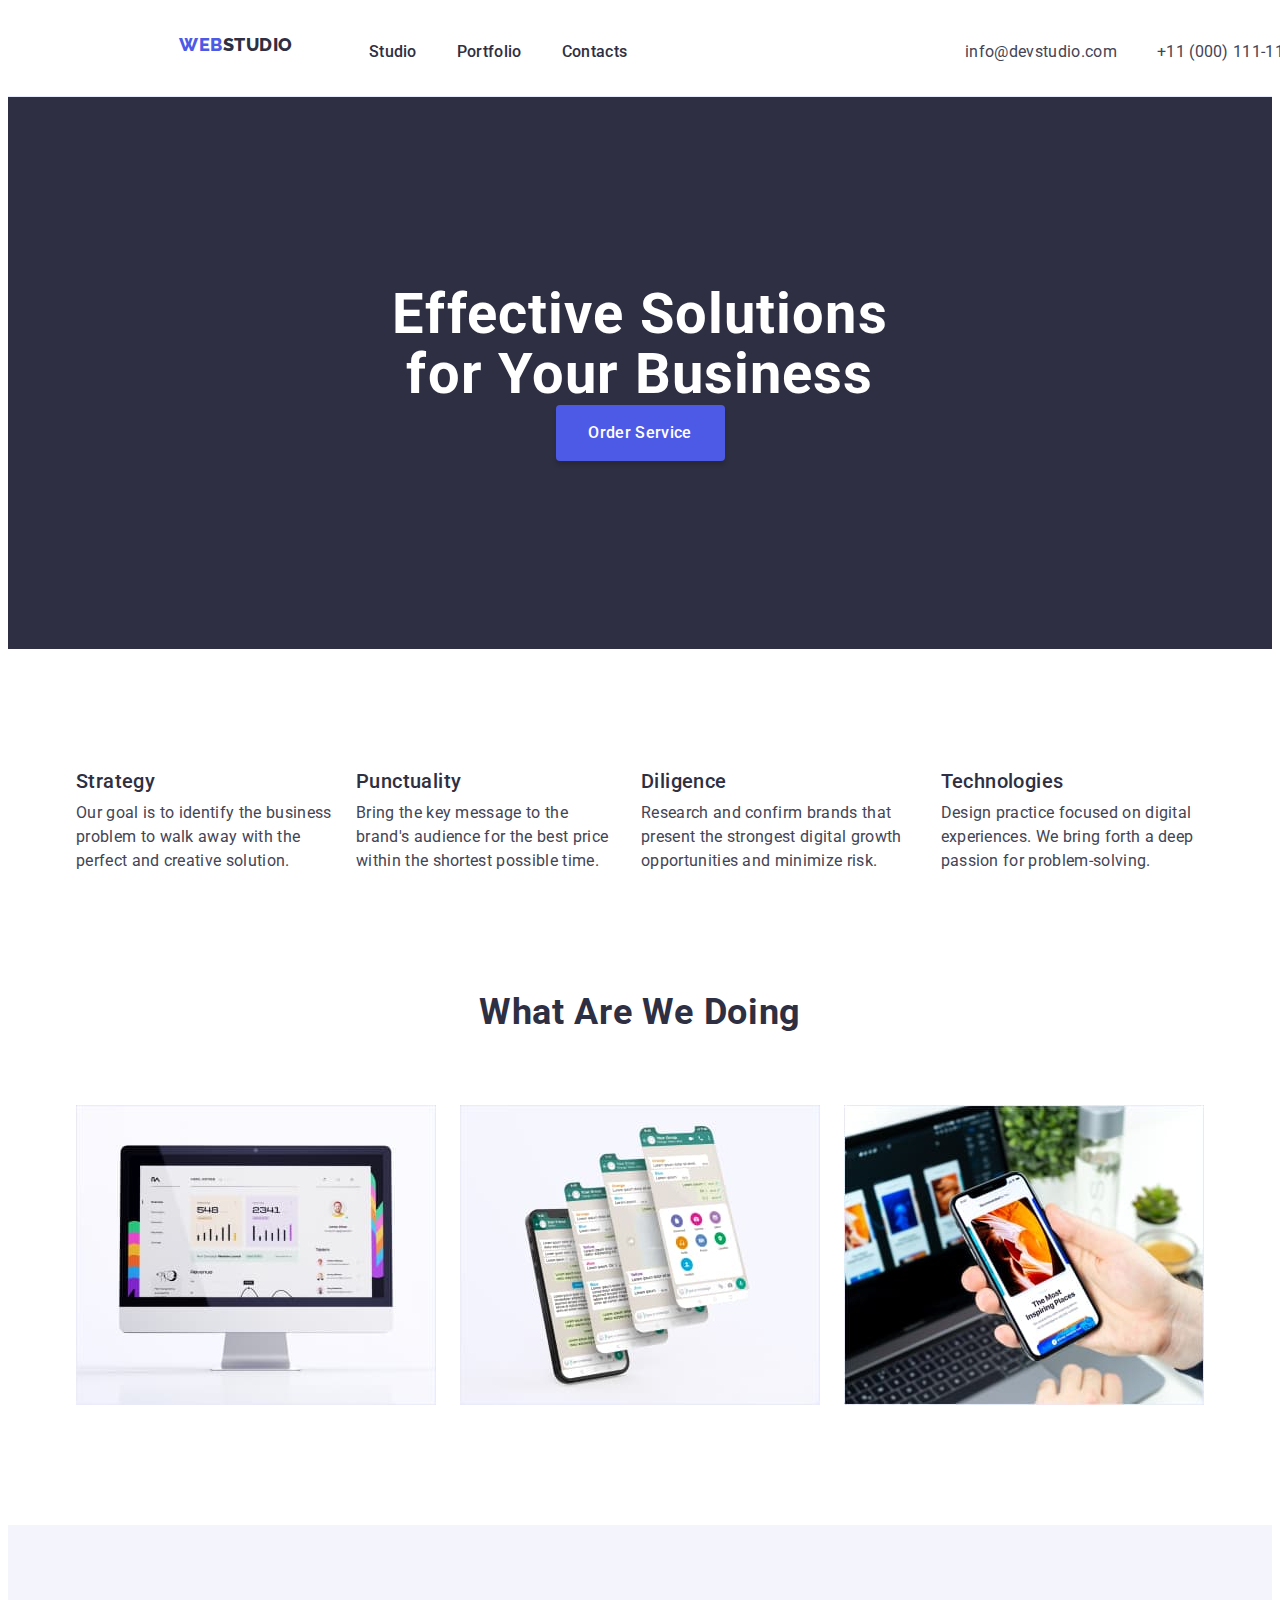
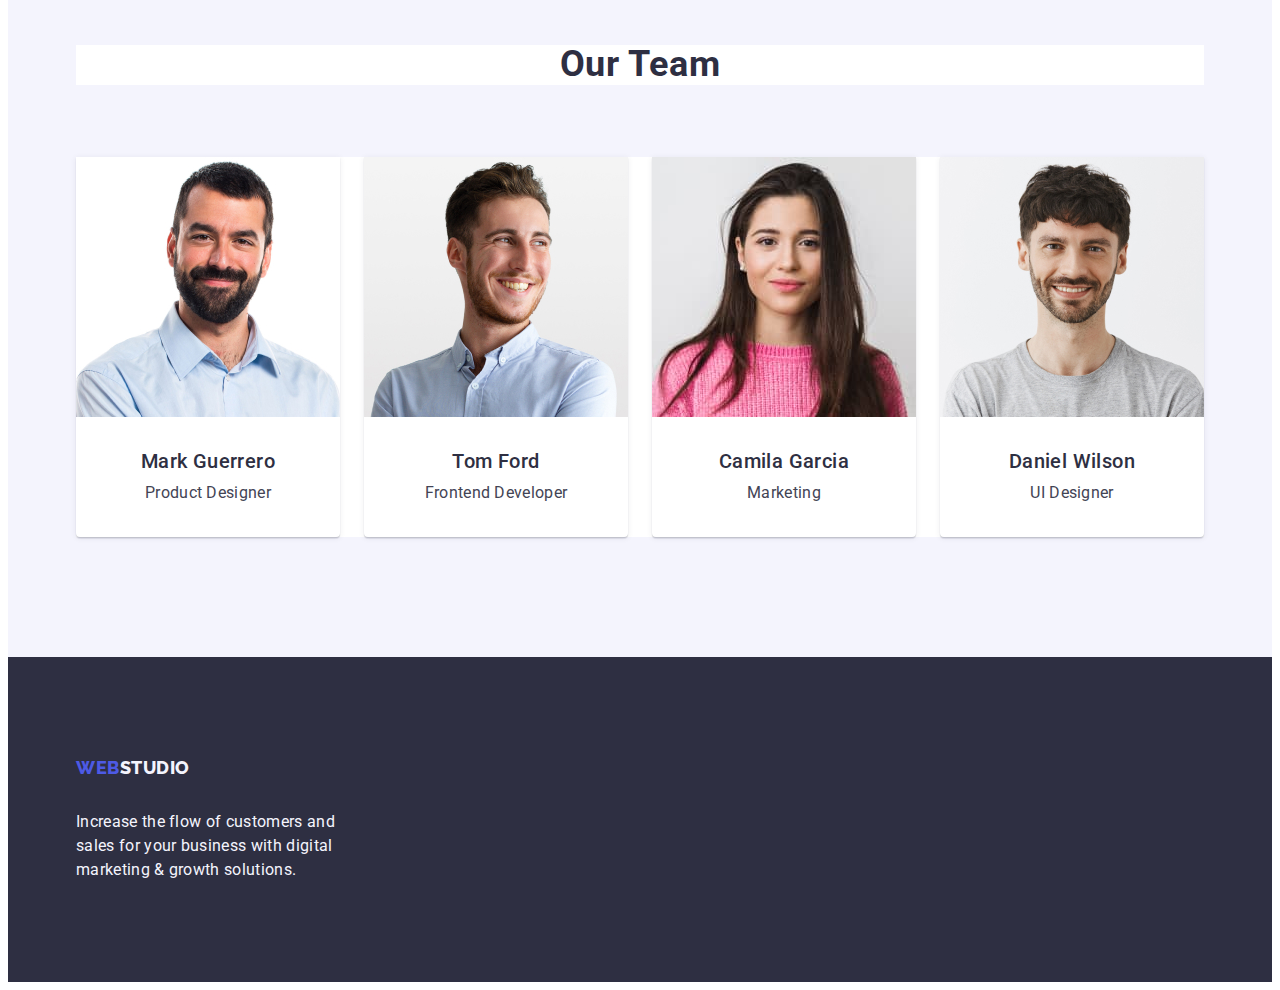
==== index.html @ ffd84474 "Initial commit" ====
<!DOCTYPE html>
<html lang="en">
  <head>
    <meta charset="UTF-8" />
    <meta http-equiv="X-UA-Compatible" content="IE=edge" />
    <meta name="viewport" content="width=device-width, initial-scale=1.0" />
    <link rel="preconnect" href="https://fonts.googleapis.com" />
    <link rel="preconnect" href="https://fonts.gstatic.com" crossorigin />
    <link
      href="https://fonts.googleapis.com/css2?family=Raleway:wght@800&family=Roboto:wght@400;500;700&display=swap"
      rel="stylesheet"
    />
    <link
      rel="stylesheet"
      href="https://cdnjs.cloudflare.com/ajax/libs/modern-normalize/2.0.0/modern-normalize.min.css"
      integrity="sha512-4xo8blKMVCiXpTaLzQSLSw3KFOVPWhm/TRtuPVc4WG6kUgjH6J03IBuG7JZPkcWMxJ5huwaBpOpnwYElP/m6wg=="
      crossorigin="anonymous"
      referrerpolicy="no-referrer"
    />
    <link rel="stylesheet" href="./css/styles.css" />
    <title>WebStudio</title>
  </head>
  <body>
    <!-- Header -->
    <header class="header">
      <div class="container header-container">
        <nav class="navigation">
          <a class="full-logo link" href="./index.html"
            >Web<span class="header-logo">Studio</span></a
          >
          <ul class="menu-list list">
            <li>
              <a class="header-link link" href="./index.html">Studio</a>
            </li>
            <li>
              <a class="header-link link" href="./portfolio.html">Portfolio</a>
            </li>
            <li><a class="header-link link" href="">Contacts</a></li>
          </ul>
        </nav>
        <address class="address-list">
          <ul class="address-list list">
            <li>
              <a class="header-address link" href="mailto:info@devstudio.com"
                >info@devstudio.com</a
              >
            </li>
            <li>
              <a class="header-address link" href="tel:+110001111111"
                >+11 (000) 111-11-11</a
              >
            </li>
          </ul>
        </address>
      </div>
    </header>
    <!-- Main -->
    <main>
      <!-- Hero -->
      <section class="background">
        <div class="container">
          <h1 class="hero-title">Effective Solutions for Your Business</h1>
          <button type="button" class="hero-btn">Order Service</button>
        </div>
      </section>
      <!-- We Are -->
      <section class="we-are">
        <div class="container">
          <h2 class="we-are-title visually-hidden">We Are</h2>
          <ul class="we-are-list list">
            <li class="we-ar-block">
              <h3 class="what-we-are">Strategy</h3>
              <p class="description">
                Our goal is to identify the business problem to walk away with
                the perfect and creative solution.
              </p>
            </li>
            <li class="we-ar-block">
              <h3 class="what-we-are">Punctuality</h3>
              <p class="description">
                Bring the key message to the brand's audience for the best price
                within the shortest possible time.
              </p>
            </li>
            <li class="we-ar-block">
              <h3 class="what-we-are">Diligence</h3>
              <p class="description">
                Research and confirm brands that present the strongest digital
                growth opportunities and minimize risk.
              </p>
            </li>
            <li class="we-ar-block">
              <h3 class="what-we-are">Technologies</h3>
              <p class="description">
                Design practice focused on digital experiences. We bring forth a
                deep passion for problem-solving.
              </p>
            </li>
          </ul>
        </div>
      </section>
      <!-- What are we doing -->
      <section class="section-wawd">
        <div class="container">
          <h2 class="wawd">What are we doing</h2>
          <ul class="wawd-list list">
            <li class="about-item">
              <img
                src="./images/wawd-1.jpg"
                alt="wawd-1"
                width="360"
                height="300"
              />
            </li>
            <li class="about-item">
              <img
                src="./images/wawd-2.jpg"
                alt="wawd-2"
                width="360"
                height="300"
              />
            </li>
            <li class="about-item">
              <img
                src="./images/wawd-3.jpg"
                alt="wawd-3"
                width="360"
                height="300"
              />
            </li>
          </ul>
        </div>
      </section>
      <!-- Our Team -->
      <section class="our-team">
        <div class="container">
          <h2 class="team-title">Our Team</h2>
          <ul class="team-list list">
            <li class="list-items">
              <img
                src="./images/our-team-1.jpg"
                alt="mark"
                width="264"
                height="260"
              />
              <div class="team-container">
                <h3 class="person-name">Mark Guerrero</h3>
                <p class="person-position">Product Designer</p>
              </div>
            </li>
            <li class="list-items">
              <img
                src="./images/our-team-2.jpg"
                alt="tom"
                width="264"
                height="260"
              />
              <div class="team-container">
                <h3 class="person-name">Tom Ford</h3>
                <p class="person-position">Frontend Developer</p>
              </div>
            </li>
            <li class="list-items">
              <img
                src="./images/our-team-3.jpg"
                alt="camila"
                width="264"
                height="260"
              />
              <div class="team-container">
                <h3 class="person-name">Camila Garcia</h3>
                <p class="person-position">Marketing</p>
              </div>
            </li>
            <li class="list-items">
              <img
                src="./images/our-team-4.jpg"
                alt="daniel"
                width="264"
                height="260"
              />
              <div class="team-container">
                <h3 class="person-name">Daniel Wilson</h3>
                <p class="person-position">UI Designer</p>
              </div>
            </li>
          </ul>
        </div>
      </section>
    </main>
    <!-- Footer -->
    <footer class="footer">
      <div class="container footer-container">
        <a class="full-logo link" href="./index.html"
          >Web<span class="footer-logo">Studio</span></a
        >
        <p class="text">
          Increase the flow of customers and sales for your business with
          digital marketing & growth solutions.
        </p>
      </div>
    </footer>
  </body>
</html>
---- css/styles.css ----
:root {
    --title-color: #2E2F42;
    --text-small: #434455;
    --white-text: #FFFFFF;
    --light-color: #F4F4FD;
    --btn-blue: #4D5AE5;
    --btn-focus: #404BBF;
    --btn-lines: #e7e9fc;
    --text-font-size: 16px;
    --standart-line-height: 1.50;
    --standart-letter-spacing: 0.02em;
    --we-are-size: 20px;
}

body {
    font-family: 'Roboto', sans-serif;
    background-color: var(--white-text);
    color: #434455;
}

p,
h1,
h2,
h3,
h4,
h5,
h6 {
    margin: 0;
}

ul,
ol {
    margin: 0;
    padding: 0;
}

.list {

    list-style: none;
    background-color: var(--white-text);
}

.link {
    text-decoration: none;
}

* {
    box-sizing: border-box;
}

.container {
    width: 1158px;
    padding-left: 15px;
    padding-right: 15px;
    margin: 0 auto;
}

img {
    display: block;
}

.visually-hidden {
    position: absolute;
    width: 1px;
    height: 1px;
    margin: -1px;
    border: 0;
    padding: 0;
    white-space: nowrap;
    clip-path: inset(100%);
    clip: rect(0 0 0 0);
    overflow: hidden;
}

/**==========MAIN PAGE==========**/
/* Header */
.header {
    background-color: var(--white-text);
    padding: 25.5px 156px;
    border-bottom: 1px solid var(--btn-lines)
}

.header-container {
    display: flex;
    align-items: center;
}

.navigation {
    display: flex;
    align-items: center;

}

.full-logo {
    font-family: 'Raleway', sans-serif;
    font-weight: 800;
    font-size: 18px;
    line-height: 1.17;
    letter-spacing: 0.03em;
    text-transform: uppercase;
    color: var(--btn-blue);
    margin-right: 76px;
    display: inline-block;
    margin-bottom: 16px;
}

.header-logo {
    font-family: 'Raleway', sans-serif;
    font-weight: 800;
    font-size: 18px;
    line-height: 1.17;
    letter-spacing: 0.03em;
    text-transform: uppercase;
    color: var(--title-color);
    text-decoration: none;

}

.menu-list {
    display: flex;
    align-items: center;
    gap: 40px;

}

.address-list {
    display: flex;
    align-items: center;
    font-style: normal;
    margin-left: auto;
    gap: 40px;
}

.header-link {
    font-weight: 500;
    font-size: var(--text-font-size);
    line-height: var(--standart-line-height);
    letter-spacing: var(--standart-letter-spacing);
    color: var(--title-color);
    padding: 24px 0;
}

.header-link:hover,
.header-link:focus {
    color: var(--btn-focus);
}


.header-address {

    font-size: var(--text-font-size);
    line-height: var(--standart-line-height);
    letter-spacing: var(--standart-letter-spacing);
    color: var(--text-small);

}

.header-address:hover,
.header-address:focus {
    color: var(--btn-focus);
}


/* Main */
/* Hero */
.background {
    background: var(--title-color);
    padding: 188px 0 188px 0;
}

.hero-title {
    font-family: 'Roboto', sans-serif;
    font-style: normal;
    font-weight: 700;
    font-size: 56px;
    line-height: 1.07;
    text-align: center;
    letter-spacing: var(--standart-letter-spacing);
    color: var(--white-text);
    max-width: 496px;
    margin-bottom: 48px;
    margin: 0 auto;

}

.hero-btn {
    display: block;
    box-shadow: 0px 4px 4px rgba(0, 0, 0, 0.15);
    border: none;
    border-radius: 4px;
    background-color: var(--btn-blue);
    font-family: 'Roboto', sans-serif;
    font-weight: 500;
    cursor: pointer;
    align-items: center;
    font-size: var(--text-font-size);
    line-height: var(--standart-line-height);
    letter-spacing: 0.02em;
    color: var(--white-text);
    height: 56px;
    min-width: 169px;
    margin: 0 auto;
}

.hero-btn:hover,
.hero-btn:focus {
    background-color: var(--btn-focus);
}

/* We Are */

.we-are {
    padding-bottom: 120px;
    padding-top: 120px;
}

.we-are-list {
    display: flex;
    gap: 24px;
}

.visually-hidden {
    position: absolute;
    width: 1px;
    height: 1px;
    margin: -1px;
    border: 0;
    padding: 0;
    white-space: nowrap;
    clip-path: inset(100%);
    clip: rect(0 0 0 0);
    overflow: hidden;
}

.we-ar-block {
    flex-basis: calc((100%-3*24px)/4);
}

.what-we-are {
    font-weight: 500;
    font-size: var(--we-are-size);
    line-height: 1.20;
    letter-spacing: var(--standart-letter-spacing);
    color: var(--title-color);
    margin-bottom: 8px;
    column-gap: 24px;
}

.description {
    font-size: var(--text-font-size);
    line-height: var(--standart-line-height);
    letter-spacing: var(--standart-letter-spacing);
    color: var(--text-small)
}

/* What are we doing */

.section-wawd {
    padding-bottom: 120px;
}

.wawd-list {
    display: flex;
    gap: 24px;
}

.wawd {
    font-family: "Roboto", sans-serif;
    font-weight: 700;
    font-size: 36px;
    line-height: 1.11;
    text-align: center;
    letter-spacing: var(--standart-letter-spacing);
    text-transform: capitalize;
    color: var(--title-color);
    margin: 0 auto;
    margin-bottom: 72px
}

.about-item {
    width: calc((100% - 48) / 3);
}

/* Our Team */
.our-team {
    background-color: var(--light-color);
    padding: 120px 0px
}

.team-list {
    display: flex;
    gap: 24px;
}

.list-items {
    background-color: var(--white-text);
    width: calc((100% - 24px * 3) / 4);
    height: 380px;
    box-shadow: 0px 1px 6px rgba(46, 47, 66, 0.08),
        0px 1px 1px rgba(46, 47, 66, 0.16), 0px 2px 1px rgba(46, 47, 66, 0.08);
    border-radius: 0px 0px 4px 4px;
}

.team-container {
    padding-top: 32px;
    padding-bottom: 32px;
    padding-left: 16px;
    padding-right: 16px
}

.team-title {
    font-size: 36px;
    line-height: 1.11;
    text-align: center;
    letter-spacing: var(--standart-letter-spacing);
    text-transform: capitalize;
    color: var(--title-color);
    background-color: var(--white-text);
    margin-bottom: 72px;
}

.person-name {
    font-weight: 500;
    font-size: var(--we-are-size);
    line-height: 1.20;
    letter-spacing: var(--standart-letter-spacing);
    color: var(--title-color);
    text-align: center;
    margin: 0 0 8px 0;
}

.person-position {
    font-size: var(--text-font-size);
    line-height: var(--standart-line-height);
    letter-spacing: var(--standart-letter-spacing);
    color: var(--text-small);
    text-align: center;
    display: flex;
    justify-content: center;
    margin-top: 8px;
    text-align: center;
}

/* Footer */
.footer {
    background: var(--title-color);
    padding: 100px 0;
}

.footer-logo {
    display: inline-block;
    width: 120px;
    font-family: 'Raleway', sans-serif;
    font-weight: 800;
    font-size: 18px;
    line-height: 1.17;
    letter-spacing: 0.03em;
    text-transform: uppercase;
    color: var(--light-color);
    margin-bottom: 16px;
}

.text {
    color: var(--light-color);
    font-size: var(--text-font-size);
    line-height: var(--standart-line-height);
    letter-spacing: var(--standart-letter-spacing);
    max-width: 264px
}

/**==========STUDIO==========**/


/**==========PORTFOLIO==========**/
/* Buttons */
.buttons {
    padding-top: 96px;
    padding-bottom: 120px
}

.visually-hidden {
    position: absolute;
    width: 1px;
    height: 1px;
    margin: -1px;
    border: 0;
    padding: 0;
    white-space: nowrap;
    clip-path: inset(100%);
    clip: rect(0 0 0 0);
    overflow: hidden;

}


.buttons-list {
    display: flex;
    justify-content: center;
    gap: 24px;
    margin-bottom: 72px;
}

.buttons-item {
    display: flex;
    align-items: center;
}

.portfolio-btn {
    background: var(--light-color);
    font-family: 'Roboto', sans-serif;
    font-weight: 500;
    cursor: pointer;
    font-size: var(--text-font-size);
    line-height: var(--standart-line-height);
    letter-spacing: 0.04em;
    color: var(--btn-blue);
    border-radius: 4px;
    border: 1px solid var(--btn-lines);
    padding: 12px 24px
}

.photo-list {
    display: flex;
    flex-wrap: wrap;
    width: calc((100% - 48px)/3);
    justify-content: center;
    column-gap: 24px;
    row-gap: 48px;
    background-color: var(--white-text);

}

.portfolio-btn:hover,
.portfolio-btn:focus {
    border: 1px solid transparent;
    background: var(--btn-focus);
    color: var(--white-text);
}

.row-list {
    display: flex;
    flex-wrap: wrap;
    gap: 48px 24px;
}

.row-item {
    width: calc((100% - 48px)/3);
    border: 1px solid var(--btn-lines);
}

.pics-title {
    font-weight: 500;
    font-size: var(--we-are-size);
    line-height: 1.20;
    letter-spacing: var(--standart-letter-spacing);
    color: var(--title-color);
    margin: 32px 0 8px 16px;

}

.pics-text {
    font-size: var(--text-font-size);
    line-height: var(--standart-line-height);
    letter-spacing: var(--standart-letter-spacing);
    color: var(--text-small);
    margin: 0 0 32px 16px;

}

.apps-card {
    background: #ffffff;
    border: 1px solid #e7e9fc;
    border-top: none;
    padding: 32px 16px;
}

/**==========CONTACTS==========**/
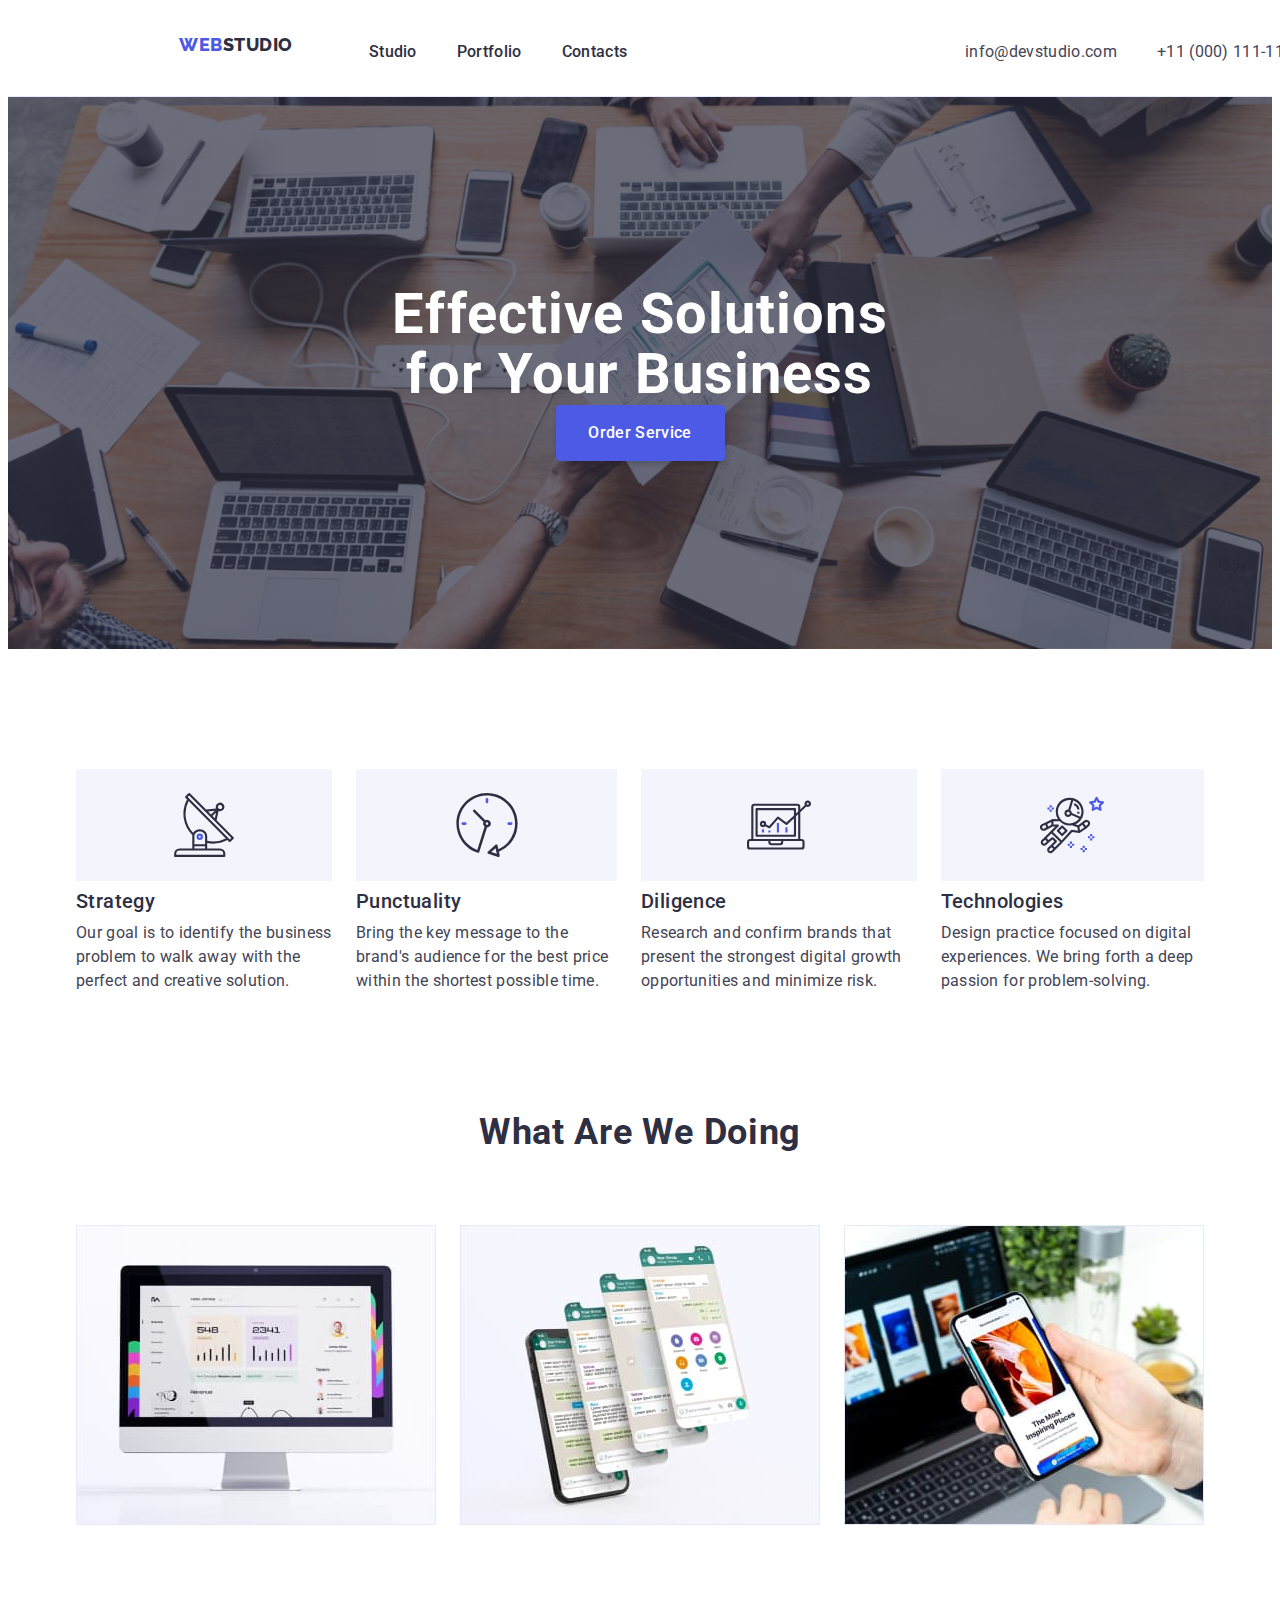
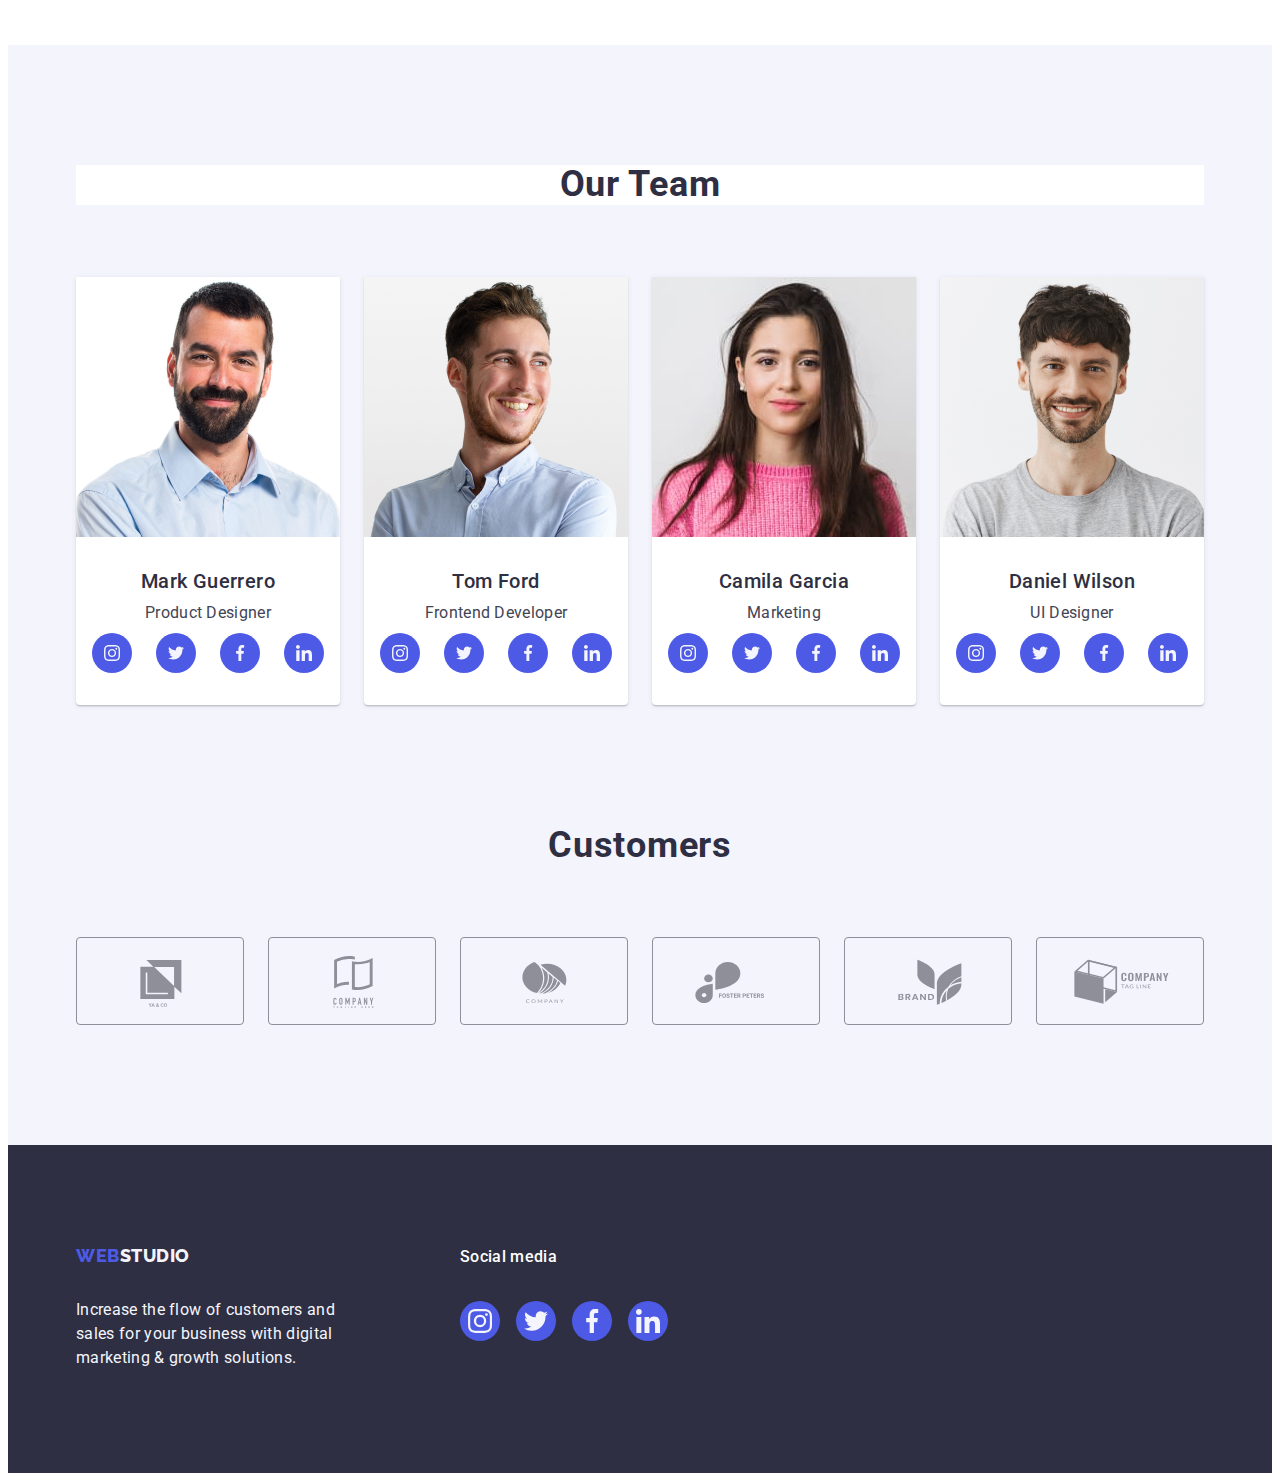
==== commit 5535d44b: "Task 4 (06.21)" ====
--- a/index.html
+++ b/index.html
@@ -68,28 +68,48 @@
         <div class="container">
           <h2 class="we-are-title visually-hidden">We Are</h2>
           <ul class="we-are-list list">
-            <li class="we-ar-block">
+            <li class="we-are-block"> 
+              <div class="we-are-icon">
+              <svg class="antenna-icon" width="64" height="64">
+                <use href="./images/icons.svg#icon-antenna-1"></use>
+              </svg>
+            </div>
               <h3 class="what-we-are">Strategy</h3>
               <p class="description">
                 Our goal is to identify the business problem to walk away with
                 the perfect and creative solution.
               </p>
             </li>
-            <li class="we-ar-block">
+            <li class="we-are-block">
+              <div class="we-are-icon">
+                <svg class="antenna-icon" width="64" height="64">
+                  <use href="./images/icons.svg#icon-clock-1"></use>
+                </svg>
+              </div>
               <h3 class="what-we-are">Punctuality</h3>
               <p class="description">
                 Bring the key message to the brand's audience for the best price
                 within the shortest possible time.
               </p>
             </li>
-            <li class="we-ar-block">
+            <li class="we-are-block">
+              <div class="we-are-icon">
+                <svg class="antenna-icon" width="64" height="64">
+                  <use href="./images/icons.svg#icon-diagram-1"></use>
+                </svg>
+              </div>
               <h3 class="what-we-are">Diligence</h3>
               <p class="description">
                 Research and confirm brands that present the strongest digital
                 growth opportunities and minimize risk.
               </p>
             </li>
-            <li class="we-ar-block">
+            <li class="we-are-block">
+              <div class="we-are-icon">
+                <svg class="antenna-icon" width="64" height="64">
+                  <use href="./images/icons.svg#icon-astronaut-1"></use>
+                </svg>
+              </div>
               <h3 class="what-we-are">Technologies</h3>
               <p class="description">
                 Design practice focused on digital experiences. We bring forth a
@@ -133,7 +153,8 @@
       </section>
       <!-- Our Team -->
       <section class="our-team">
-        <div class="container">
+        <div class="our-team-main container">
+        <div class="our-team-container">
           <h2 class="team-title">Our Team</h2>
           <ul class="team-list list">
             <li class="list-items">
@@ -146,6 +167,22 @@
               <div class="team-container">
                 <h3 class="person-name">Mark Guerrero</h3>
                 <p class="person-position">Product Designer</p>
+                <ul class="team-sm-list list">
+                  <li class="team-sm-item"><a href="" class="team-sm-link link" target="blank" rel="noopener no referrer">
+                    <svg class="team-sm-icon">
+                      <use href="./images/icons.svg#icon-instagram"></use>
+                    </svg>
+                  </a></li>
+                  <li class="team-sm-item"><a href="" class="team-sm-link link" target="blank" rel="noopener no referrer"><svg class="team-sm-icon">
+                    <use href="./images/icons.svg#icon-twitter"></use>
+                  </svg></a></li>
+                  <li class="team-sm-item"><a href="" class="team-sm-link link" target="blank" rel="noopener no referrer"><svg class="team-sm-icon">
+                    <use href="./images/icons.svg#icon-facebook"></use>
+                  </svg></a></li>
+                  <li class="team-sm-item"><a href="" class="team-sm-link link" target="blank" rel="noopener no referrer"><svg class="team-sm-icon">
+                    <use href="./images/icons.svg#icon-linkedin"></use>
+                  </svg></a></li>
+                </ul>
               </div>
             </li>
             <li class="list-items">
@@ -158,6 +195,22 @@
               <div class="team-container">
                 <h3 class="person-name">Tom Ford</h3>
                 <p class="person-position">Frontend Developer</p>
+                <ul class="team-sm-list list">
+                  <li class="team-sm-item"><a href="" class="team-sm-link link" target="blank" rel="noopener no referrer">
+                    <svg class="team-sm-icon">
+                      <use href="./images/icons.svg#icon-instagram"></use>
+                    </svg>
+                  </a></li>
+                  <li class="team-sm-item"><a href="" class="team-sm-link link" target="blank" rel="noopener no referrer"><svg class="team-sm-icon">
+                    <use href="./images/icons.svg#icon-twitter"></use>
+                  </svg></a></li>
+                  <li class="team-sm-item"><a href="" class="team-sm-link link" target="blank" rel="noopener no referrer"><svg class="team-sm-icon">
+                    <use href="./images/icons.svg#icon-facebook"></use>
+                  </svg></a></li>
+                  <li class="team-sm-item"><a href="" class="team-sm-link link" target="blank" rel="noopener no referrer"><svg class="team-sm-icon">
+                    <use href="./images/icons.svg#icon-linkedin"></use>
+                  </svg></a></li>
+                </ul>
               </div>
             </li>
             <li class="list-items">
@@ -170,6 +223,22 @@
               <div class="team-container">
                 <h3 class="person-name">Camila Garcia</h3>
                 <p class="person-position">Marketing</p>
+                <ul class="team-sm-list list">
+                  <li class="team-sm-item"><a href="" class="team-sm-link link" target="blank" rel="noopener no referrer">
+                    <svg class="team-sm-icon">
+                      <use href="./images/icons.svg#icon-instagram"></use>
+                    </svg>
+                  </a></li>
+                  <li class="team-sm-item"><a href="" class="team-sm-link link" target="blank" rel="noopener no referrer"><svg class="team-sm-icon">
+                    <use href="./images/icons.svg#icon-twitter"></use>
+                  </svg></a></li>
+                  <li class="team-sm-item"><a href="" class="team-sm-link link" target="blank" rel="noopener no referrer"><svg class="team-sm-icon">
+                    <use href="./images/icons.svg#icon-facebook"></use>
+                  </svg></a></li>
+                  <li class="team-sm-item"><a href="" class="team-sm-link link" target="blank" rel="noopener no referrer"><svg class="team-sm-icon">
+                    <use href="./images/icons.svg#icon-linkedin"></use>
+                  </svg></a></li>
+                </ul>
               </div>
             </li>
             <li class="list-items">
@@ -182,15 +251,79 @@
               <div class="team-container">
                 <h3 class="person-name">Daniel Wilson</h3>
                 <p class="person-position">UI Designer</p>
-              </div>
+                <ul class="team-sm-list list">
+                  <li class="team-sm-item"><a href="" class="team-sm-link link" target="blank" rel="noopener no referrer">
+                    <svg class="team-sm-icon">
+                      <use href="./images/icons.svg#icon-instagram"></use>
+                    </svg>
+                  </a></li>
+                  <li class="team-sm-item"><a href="" class="team-sm-link link" target="blank" rel="noopener no referrer"><svg class="team-sm-icon">
+                    <use href="./images/icons.svg#icon-twitter"></use>
+                  </svg></a></li>
+                  <li class="team-sm-item"><a href="" class="team-sm-link link" target="blank" rel="noopener no referrer"><svg class="team-sm-icon">
+                    <use href="./images/icons.svg#icon-facebook"></use>
+                  </svg></a></li>
+                  <li class="team-sm-item"><a href="" class="team-sm-link link" target="blank" rel="noopener no referrer"><svg class="team-sm-icon">
+                    <use href="./images/icons.svg#icon-linkedin"></use>
+                  </svg></a></li>
+                </ul>
+              </div>
+            </li>
+          </ul>
+        <div class="customers-container container">
+          <p class="title-customers">Customers</p>
+          <ul class="customers-list list">
+            <li class="customers-item">
+              <a href="" class="customers-link link">
+                <svg class="customers-icon">
+                  <use href="./images/icons.svg#icon-client-1"></use>
+                </svg>
+              </a>
+            </li>
+            <li class="customers-item">
+              <a href="" class="customers-link link">
+                <svg class="customers-icon">
+                  <use href="./images/icons.svg#icon-client-2"></use>
+                </svg>
+              </a>
+            </li>
+            <li class="customers-item">
+              <a href="" class="customers-link link">
+                <svg class="customers-icon">
+                  <use href="./images/icons.svg#icon-client-3"></use>
+                </svg>
+              </a>
+            </li>
+            <li class="customers-item">
+              <a href="" class="customers-link link">
+                <svg class="customers-icon">
+                  <use href="./images/icons.svg#icon-client-4"></use>
+                </svg>
+              </a>
+            </li>
+            <li class="customers-item">
+              <a href="" class="customers-link link">
+                <svg class="customers-icon">
+                  <use href="./images/icons.svg#icon-client-5"></use>
+                </svg>
+              </a>
+            </li>
+            <li class="customers-item">
+              <a href="" class="customers-link link">
+                <svg class="customers-icon">
+                  <use href="./images/icons.svg#icon-client-6"></use>
+                </svg>
+              </a>
             </li>
           </ul>
         </div>
+      </div>
       </section>
     </main>
     <!-- Footer -->
     <footer class="footer">
-      <div class="container footer-container">
+      <div class="footer-container container">
+      <div class="logo-container">
         <a class="full-logo link" href="./index.html"
           >Web<span class="footer-logo">Studio</span></a
         >
@@ -199,6 +332,29 @@
           digital marketing & growth solutions.
         </p>
       </div>
+
+      <!-- Social Media Icons -->
+
+      <div class="footer-sm-container">
+        <p class="title-sm">Social media</p>
+        <ul class="footer-sm-list list">
+          <li class="footer-sm-item"><a href="" class="footer-sm-link link" target="blank" rel="noopener no referrer">
+            <svg class="footer-sm-icon">
+              <use href="./images/icons.svg#icon-instagram"></use>
+            </svg>
+          </a></li>
+          <li class="footer-sm-item"><a href="" class="footer-sm-link link" target="blank" rel="noopener no referrer"><svg class="footer-sm-icon">
+            <use href="./images/icons.svg#icon-twitter"></use>
+          </svg></a></li>
+          <li class="footer-sm-item"><a href="" class="footer-sm-link link" target="blank" rel="noopener no referrer"><svg class="footer-sm-icon">
+            <use href="./images/icons.svg#icon-facebook"></use>
+          </svg></a></li>
+          <li class="footer-sm-item"><a href="" class="footer-sm-link link" target="blank" rel="noopener no referrer"><svg class="footer-sm-icon">
+            <use href="./images/icons.svg#icon-linkedin"></use>
+          </svg></a></li>
+        </ul>
+      </div>
+      </div>
     </footer>
   </body>
 </html>
--- a/css/styles.css
+++ b/css/styles.css
@@ -37,7 +37,6 @@
 .list {
 
     list-style: none;
-    background-color: var(--white-text);
 }
 
 .link {
@@ -165,6 +164,10 @@
 /* Hero */
 .background {
     background: var(--title-color);
+    background-image: linear-gradient(rgba(46, 47, 66, 0.7), rgba(46, 47, 66, 0.7)), url(../images/hero-bg.jpg);
+    background-repeat: no-repeat;
+    background-position: center;
+    background-size: cover;
     padding: 188px 0 188px 0;
 }
 
@@ -232,8 +235,18 @@
     overflow: hidden;
 }
 
-.we-ar-block {
+.we-are-block {
     flex-basis: calc((100%-3*24px)/4);
+}
+
+.we-are-icon {
+    height: 112px;
+    background-color: #f4f4fd;
+    display: flex;
+    justify-content: center;
+    align-items: center;
+    
+    margin-bottom: 8px;
 }
 
 .what-we-are {
@@ -295,17 +308,15 @@
 .list-items {
     background-color: var(--white-text);
     width: calc((100% - 24px * 3) / 4);
-    height: 380px;
+    height: 428px;
     box-shadow: 0px 1px 6px rgba(46, 47, 66, 0.08),
         0px 1px 1px rgba(46, 47, 66, 0.16), 0px 2px 1px rgba(46, 47, 66, 0.08);
     border-radius: 0px 0px 4px 4px;
 }
 
 .team-container {
-    padding-top: 32px;
-    padding-bottom: 32px;
-    padding-left: 16px;
-    padding-right: 16px
+    width: 264px;
+    height: 428px;
 }
 
 .team-title {
@@ -326,7 +337,7 @@
     letter-spacing: var(--standart-letter-spacing);
     color: var(--title-color);
     text-align: center;
-    margin: 0 0 8px 0;
+    margin: 32px 0 8px 0;
 }
 
 .person-position {
@@ -337,14 +348,109 @@
     text-align: center;
     display: flex;
     justify-content: center;
-    margin-top: 8px;
+    margin-bottom: 8px;
     text-align: center;
+}
+
+
+.team-sm-list {
+    display: flex;
+    justify-content: center;
+    gap: 24px;
+    margin-bottom: 32px;
+}
+
+.team-sm-item {
+    width: 40px;
+    height: 40px;
+}
+
+.team-sm-link {
+    width: 100%;
+    height: 100%;
+    background-color: #4D5AE5;
+    border-radius: 50%;
+    display: flex;
+    align-items: center;
+    justify-content: center;
+}
+
+.team-sm-icon {
+    width: 16px;
+    height: 16px;
+    fill: currentColor;
+}
+
+.team-sm-link:is(:hover, :focus) {
+    background-color: #404bbf;
+  }
+
+.customers-container {
+    width: 1128px;
+    height: 200px;
+}
+
+.title-customers {
+    font-family: 'Roboto';
+    font-style: normal;
+    font-weight: 700;
+    font-size: 36px;
+    line-height: 40px;
+    text-align: center;
+    letter-spacing: 0.02em;
+    text-transform: capitalize;
+    color: #2E2F42;
+    margin-top: 120px;
+}
+
+.customers-list {
+    display: flex;
+    gap: 24px;
+    align-items: center;
+    justify-content: center;
+    margin: 72px 156px 120px 156px;
+}
+
+.customers-item {
+    width: 168px;
+    height: 88px;
+}
+
+.customers-link {
+    display: flex;
+    width: 168px;
+    height: 88px;
+    border: 1px solid #8E8F99;
+    border-radius: 4px;
+    align-items: center;
+    justify-content: center;
+    fill: #8E8F99;
+}
+
+
+.customers-icon {
+    width: 104px;
+    height: 56px;
+}
+
+.customers-link:is(:hover, :focus){
+    border-color:#4D5AE5;
+    color: #4D5AE5;
 }
 
 /* Footer */
 .footer {
     background: var(--title-color);
     padding: 100px 0;
+}
+
+.footer-container {
+    display: flex;
+    align-items: baseline;
+}
+
+.logo-container {
+    margin-right: 120px;
 }
 
 .footer-logo {
@@ -368,6 +474,50 @@
     max-width: 264px
 }
 
+/*Social Media Icons */
+
+.title-sm {
+    font-family: 'Roboto';
+    font-style: normal;
+    font-weight: 500;
+    font-size: 16px;
+    line-height: 24px;
+    letter-spacing: 0.02em;
+    color: #FFFFFF;
+    margin-bottom: 32px;
+}
+
+.footer-sm-list {
+    display: flex;
+    justify-content: center;
+    gap: 16px;
+    margin-bottom: 32px;
+}
+
+.footer-sm-item {
+    width: 40px;
+    height: 40px;
+}
+
+.footer-sm-link {
+    width: 100%;
+    height: 100%;
+    background-color: #4D5AE5;
+    border-radius: 50%;
+    display: flex;
+    align-items: center;
+    justify-content: center;
+}
+
+.footer-sm-icon {
+    width: 24px;
+    height: 24px;
+}
+
+.footer-sm-link:is(:hover, :focus){
+    background-color: #31d0aa;
+}
+
 /**==========STUDIO==========**/
 
 
@@ -419,7 +569,24 @@
     padding: 12px 24px
 }
 
-.photo-list {
+.portfolio-btn.active {
+    color: white;
+    background: #404bbf;
+    box-shadow: 0px 3px 1px rgba(0, 0, 0, 0.1), 0px 2px 1px rgba(0, 0, 0, 0.08),
+      0px 2px 2px rgba(0, 0, 0, 0.12);
+    cursor: pointer;
+  }
+
+  .portfolio-btn:hover,
+  .portfolio-btn:focus {  border: 1px solid transparent;
+    box-shadow: 0px 3px 1px rgba(0, 0, 0, 0.1), 0px 2px 1px rgba(0, 0, 0, 0.08),
+      0px 2px 2px rgba(0, 0, 0, 0.12);
+      color: white;
+    background: #404bbf;
+
+  }
+
+  .photo-list {
     display: flex;
     flex-wrap: wrap;
     width: calc((100% - 48px)/3);
@@ -448,6 +615,15 @@
     border: 1px solid var(--btn-lines);
 }
 
+.portfolio-link{display: block;
+}
+.portfolio-link:hover,
+.portfolio-link:focus {
+ box-shadow: 0px 1px 6px rgba(46, 47, 66, 0.08),
+   0px 1px 1px rgba(46, 47, 66, 0.16), 0px 2px 1px rgba(46, 47, 66, 0.08);
+}
+
+
 .pics-title {
     font-weight: 500;
     font-size: var(--we-are-size);
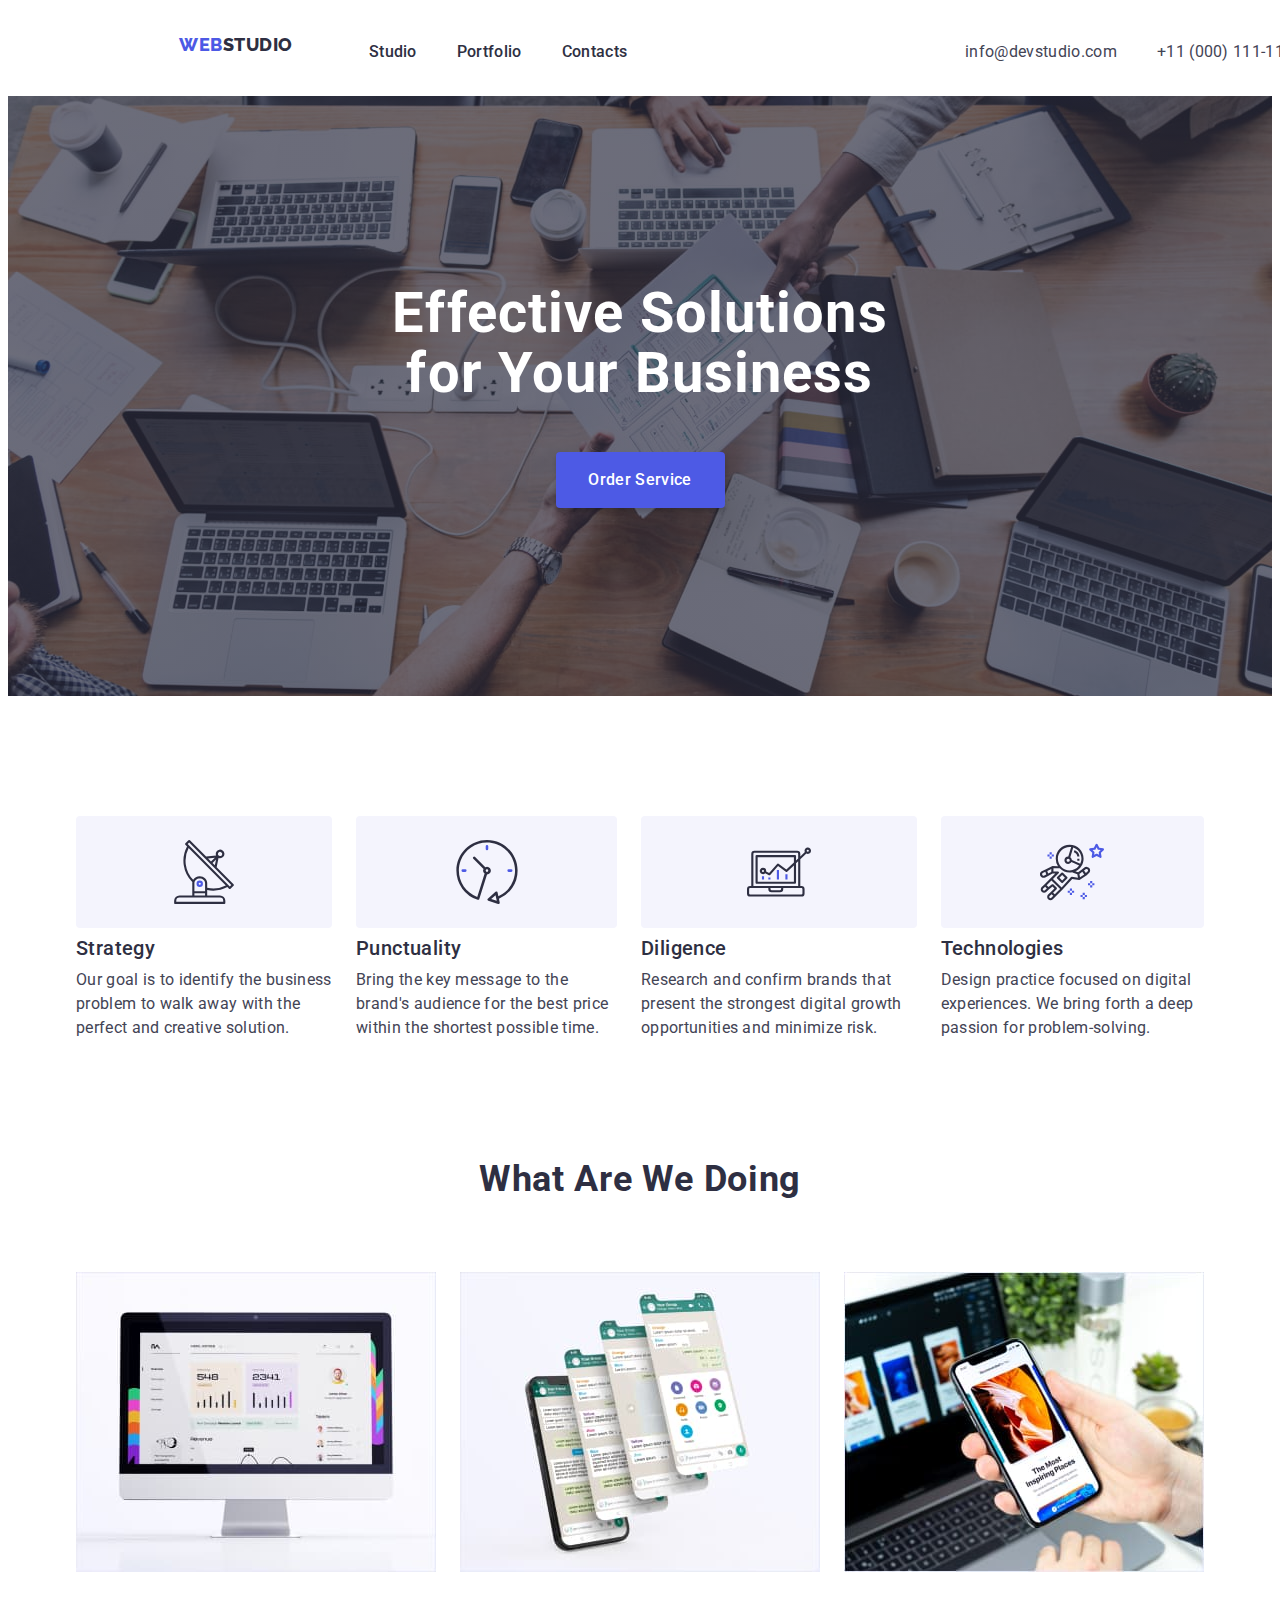
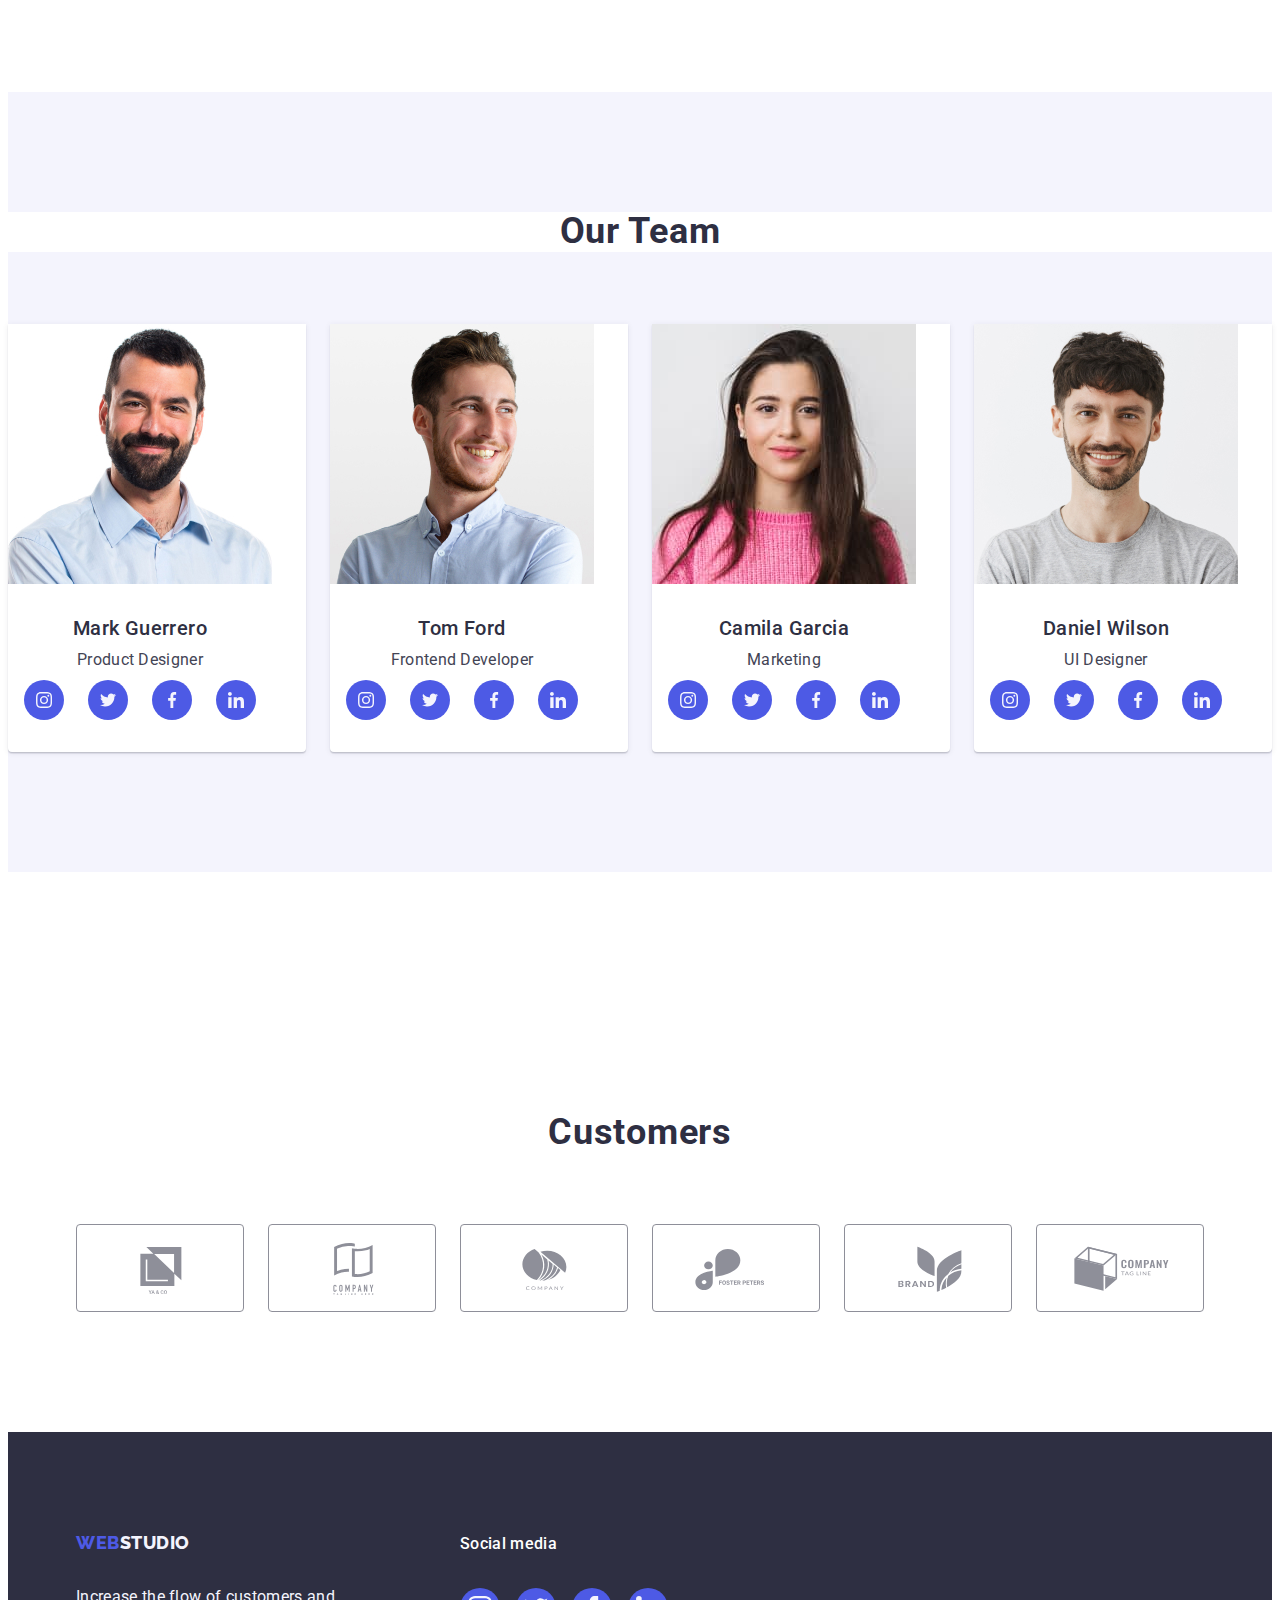
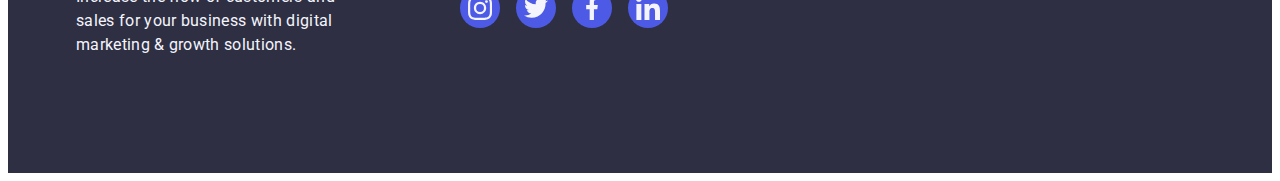
==== commit 813a95b2: "Task 4 (06.22-1)" ====
--- a/index.html
+++ b/index.html
@@ -153,7 +153,6 @@
       </section>
       <!-- Our Team -->
       <section class="our-team">
-        <div class="our-team-main container">
         <div class="our-team-container">
           <h2 class="team-title">Our Team</h2>
           <ul class="team-list list">
@@ -265,13 +264,19 @@
                   </svg></a></li>
                   <li class="team-sm-item"><a href="" class="team-sm-link link" target="blank" rel="noopener no referrer"><svg class="team-sm-icon">
                     <use href="./images/icons.svg#icon-linkedin"></use>
-                  </svg></a></li>
+                  </svg>
+                </a>
+                </li>
                 </ul>
               </div>
             </li>
           </ul>
-        <div class="customers-container container">
-          <p class="title-customers">Customers</p>
+      </div>
+      </section>
+
+      <section class="customers-section">
+      <div class="customers-container container">
+          <h2 class="title-customers">Customers</h2>
           <ul class="customers-list list">
             <li class="customers-item">
               <a href="" class="customers-link link">
@@ -317,10 +322,11 @@
             </li>
           </ul>
         </div>
-      </div>
       </section>
     </main>
+
     <!-- Footer -->
+    
     <footer class="footer">
       <div class="footer-container container">
       <div class="logo-container">
@@ -339,17 +345,17 @@
         <p class="title-sm">Social media</p>
         <ul class="footer-sm-list list">
           <li class="footer-sm-item"><a href="" class="footer-sm-link link" target="blank" rel="noopener no referrer">
-            <svg class="footer-sm-icon">
+            <svg class="footer-sm-icon" width="24" height="24">
               <use href="./images/icons.svg#icon-instagram"></use>
             </svg>
           </a></li>
-          <li class="footer-sm-item"><a href="" class="footer-sm-link link" target="blank" rel="noopener no referrer"><svg class="footer-sm-icon">
+          <li class="footer-sm-item"><a href="" class="footer-sm-link link" target="blank" rel="noopener no referrer"><svg class="footer-sm-icon" width="24" height="24">
             <use href="./images/icons.svg#icon-twitter"></use>
           </svg></a></li>
-          <li class="footer-sm-item"><a href="" class="footer-sm-link link" target="blank" rel="noopener no referrer"><svg class="footer-sm-icon">
+          <li class="footer-sm-item"><a href="" class="footer-sm-link link" target="blank" rel="noopener no referrer"><svg class="footer-sm-icon" width="24" height="24">
             <use href="./images/icons.svg#icon-facebook"></use>
           </svg></a></li>
-          <li class="footer-sm-item"><a href="" class="footer-sm-link link" target="blank" rel="noopener no referrer"><svg class="footer-sm-icon">
+          <li class="footer-sm-item"><a href="" class="footer-sm-link link" target="blank" rel="noopener no referrer"><svg class="footer-sm-icon" width="24" height="24">
             <use href="./images/icons.svg#icon-linkedin"></use>
           </svg></a></li>
         </ul>
--- a/css/styles.css
+++ b/css/styles.css
@@ -35,7 +35,6 @@
 }
 
 .list {
-
     list-style: none;
 }
 
@@ -56,6 +55,7 @@
 
 img {
     display: block;
+    max-width: 100%;
 }
 
 .visually-hidden {
@@ -77,6 +77,8 @@
     background-color: var(--white-text);
     padding: 25.5px 156px;
     border-bottom: 1px solid var(--btn-lines)
+    box-shadow: 0px 2px 1px rgba(46, 47, 66, 0.08),
+    0px 1px 1px rgba(46, 47, 66, 0.16), 0px 1px 6px rgba(46, 47, 66, 0.08);
 }
 
 .header-container {
@@ -163,12 +165,16 @@
 /* Main */
 /* Hero */
 .background {
+    max-width: 1440px;
+    height: 600px;
     background: var(--title-color);
     background-image: linear-gradient(rgba(46, 47, 66, 0.7), rgba(46, 47, 66, 0.7)), url(../images/hero-bg.jpg);
     background-repeat: no-repeat;
     background-position: center;
     background-size: cover;
     padding: 188px 0 188px 0;
+    margin-left: auto;
+  margin-right: auto;
 }
 
 .hero-title {
@@ -182,8 +188,8 @@
     color: var(--white-text);
     max-width: 496px;
     margin-bottom: 48px;
-    margin: 0 auto;
-
+    margin-left: auto;
+  margin-right: auto;
 }
 
 .hero-btn {
@@ -245,7 +251,7 @@
     display: flex;
     justify-content: center;
     align-items: center;
-    
+    border-radius: 4px;
     margin-bottom: 8px;
 }
 
@@ -385,6 +391,10 @@
     background-color: #404bbf;
   }
 
+  .customers-section {
+    padding: 120px 0;
+  }
+  
 .customers-container {
     width: 1128px;
     height: 200px;
@@ -471,7 +481,8 @@
     font-size: var(--text-font-size);
     line-height: var(--standart-line-height);
     letter-spacing: var(--standart-letter-spacing);
-    max-width: 264px
+    max-width: 264px;
+    margin-bottom: 16px
 }
 
 /*Social Media Icons */
@@ -512,6 +523,7 @@
 .footer-sm-icon {
     width: 24px;
     height: 24px;
+    fill: var(--light-color) ;
 }
 
 .footer-sm-link:is(:hover, :focus){
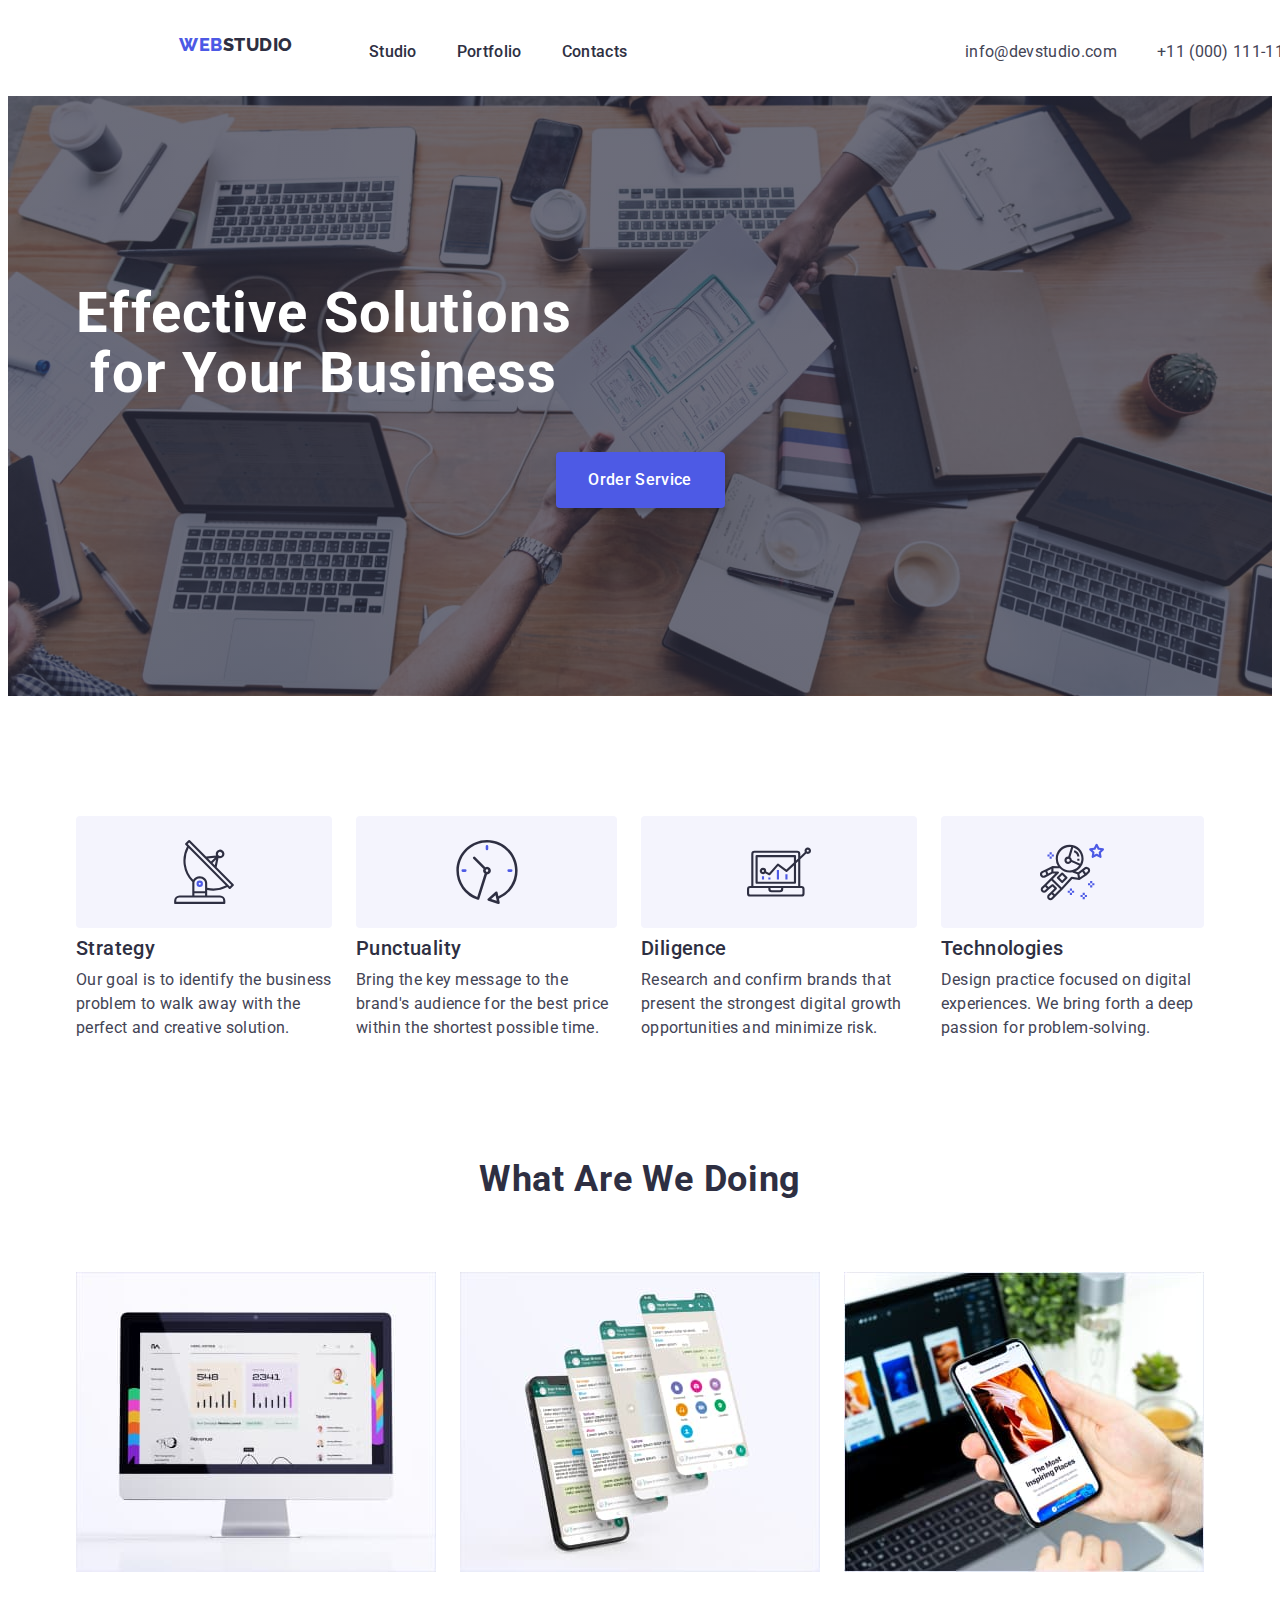
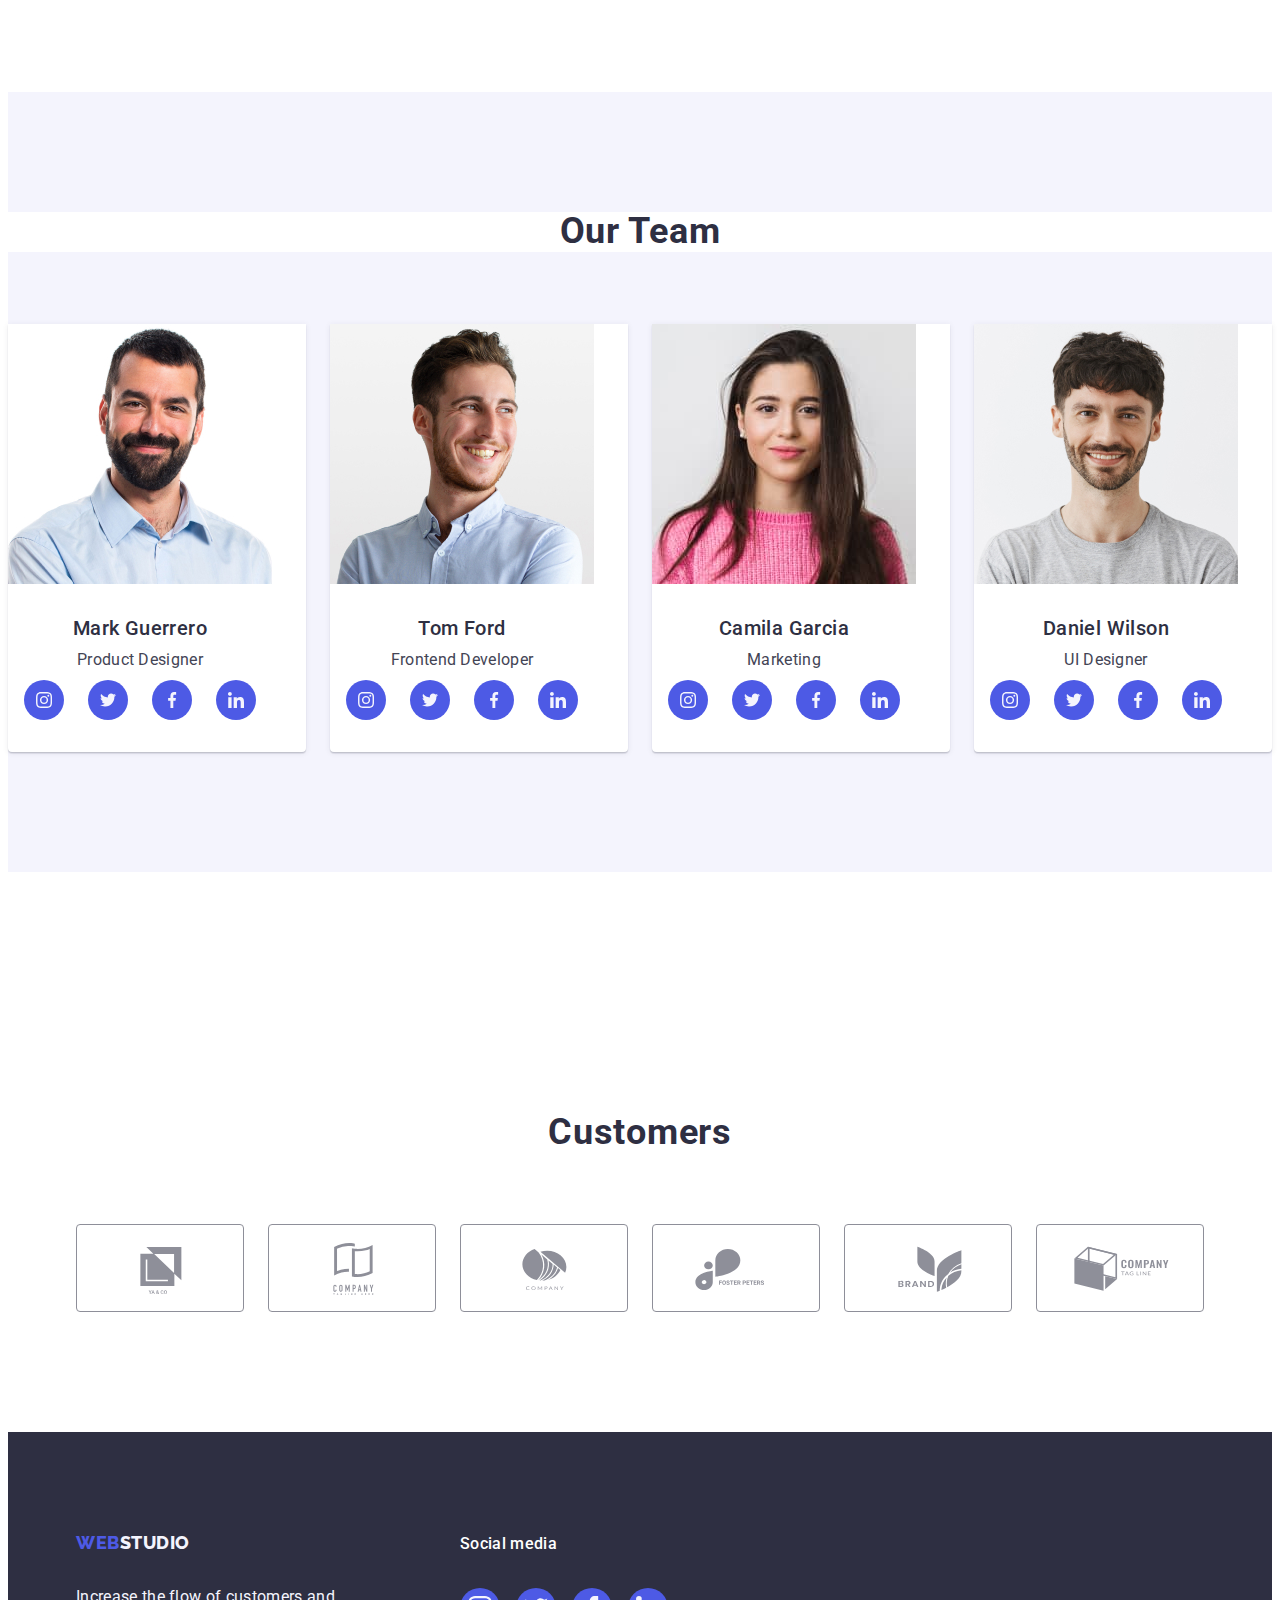
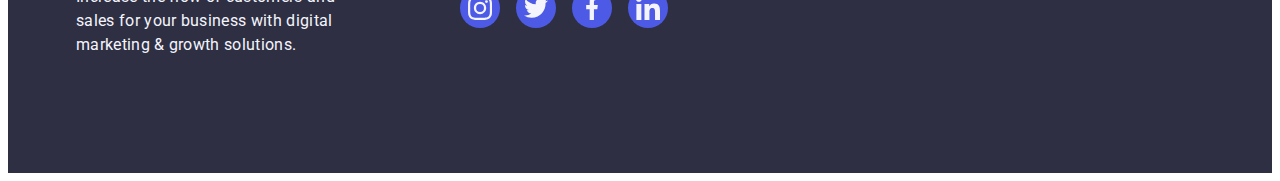
==== commit 4bd4c76a: "Task 4 (06.22-2)" ====
--- a/index.html
+++ b/index.html
@@ -180,7 +180,9 @@
                   </svg></a></li>
                   <li class="team-sm-item"><a href="" class="team-sm-link link" target="blank" rel="noopener no referrer"><svg class="team-sm-icon">
                     <use href="./images/icons.svg#icon-linkedin"></use>
-                  </svg></a></li>
+                  </svg>
+                </a>
+                </li>
                 </ul>
               </div>
             </li>
--- a/css/styles.css
+++ b/css/styles.css
@@ -166,15 +166,14 @@
 /* Hero */
 .background {
     max-width: 1440px;
-    height: 600px;
     background: var(--title-color);
     background-image: linear-gradient(rgba(46, 47, 66, 0.7), rgba(46, 47, 66, 0.7)), url(../images/hero-bg.jpg);
     background-repeat: no-repeat;
     background-position: center;
     background-size: cover;
     padding: 188px 0 188px 0;
-    margin-left: auto;
-  margin-right: auto;
+    margin-left:0 auto;
+  margin-right:0 auto;
 }
 
 .hero-title {
@@ -188,8 +187,8 @@
     color: var(--white-text);
     max-width: 496px;
     margin-bottom: 48px;
-    margin-left: auto;
-  margin-right: auto;
+    margin-left:0 auto;
+  margin-right:0 auto;
 }
 
 .hero-btn {
@@ -394,7 +393,7 @@
   .customers-section {
     padding: 120px 0;
   }
-  
+
 .customers-container {
     width: 1128px;
     height: 200px;
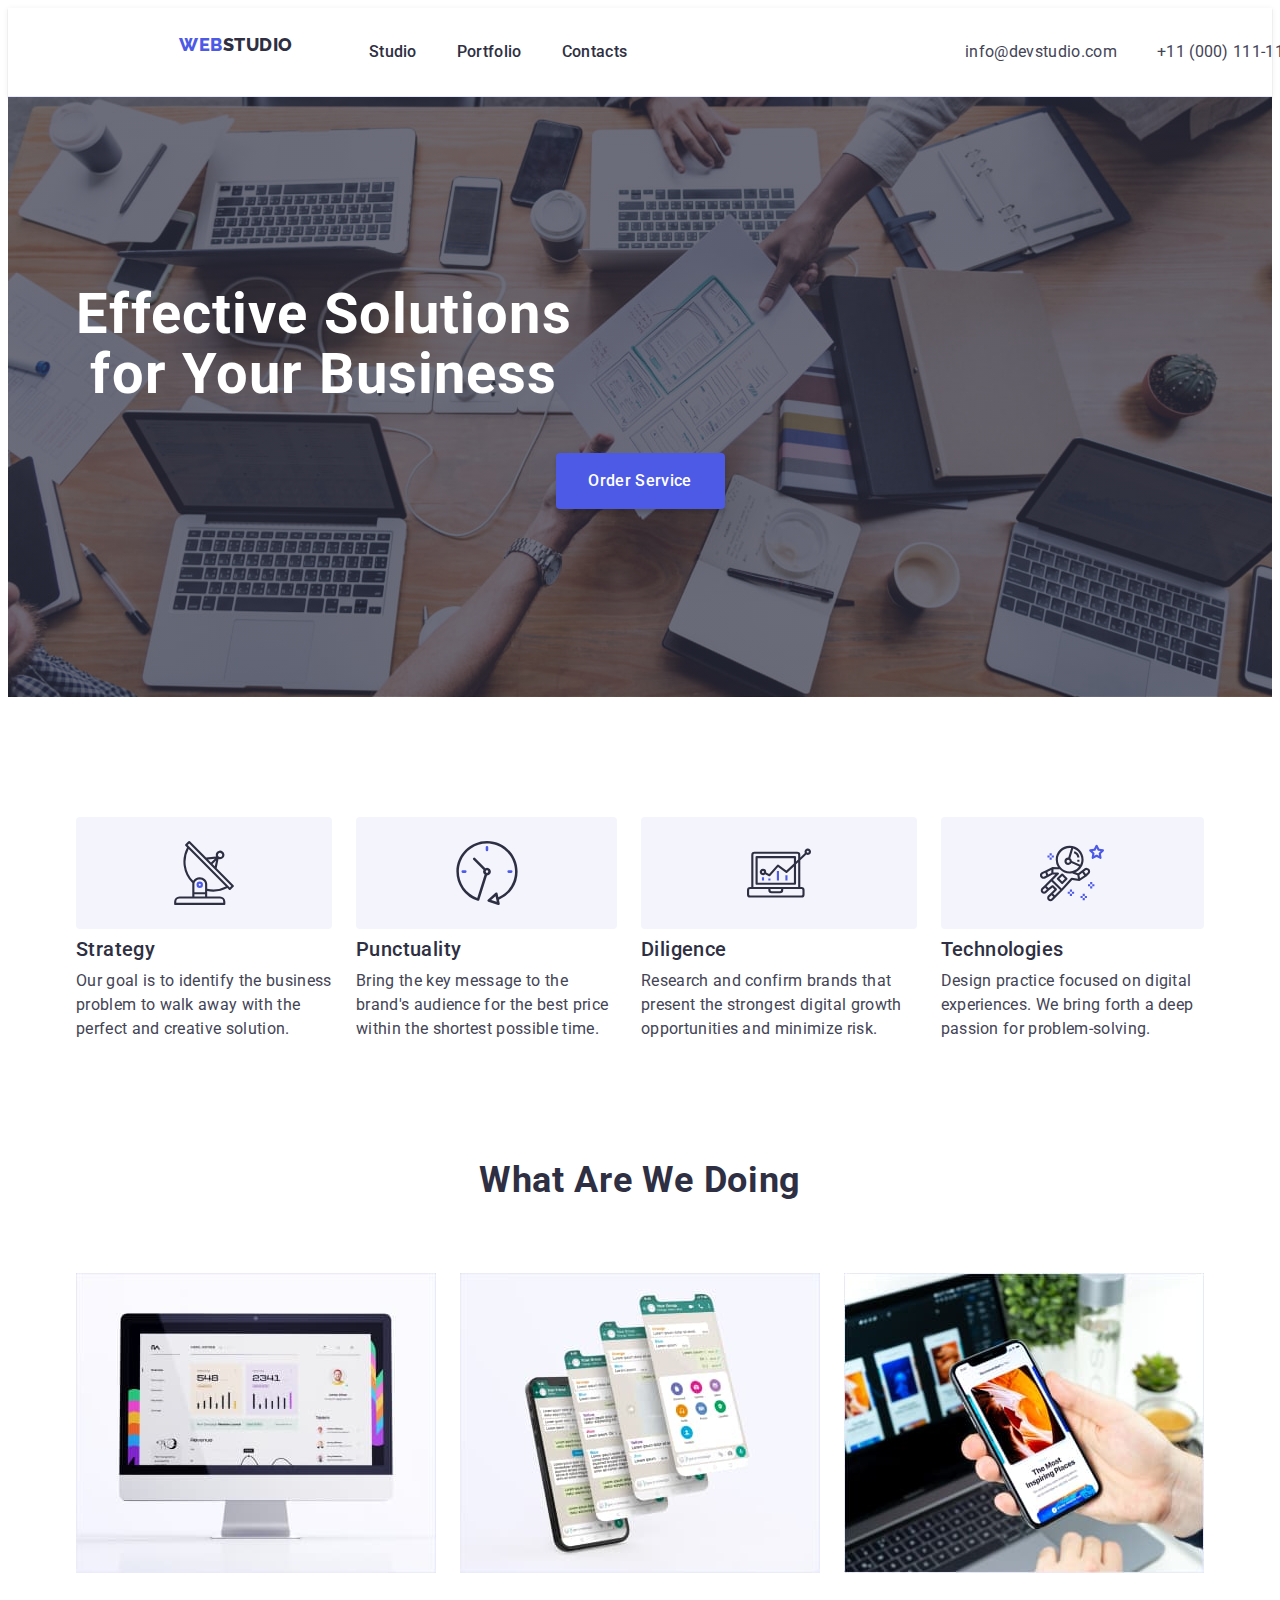
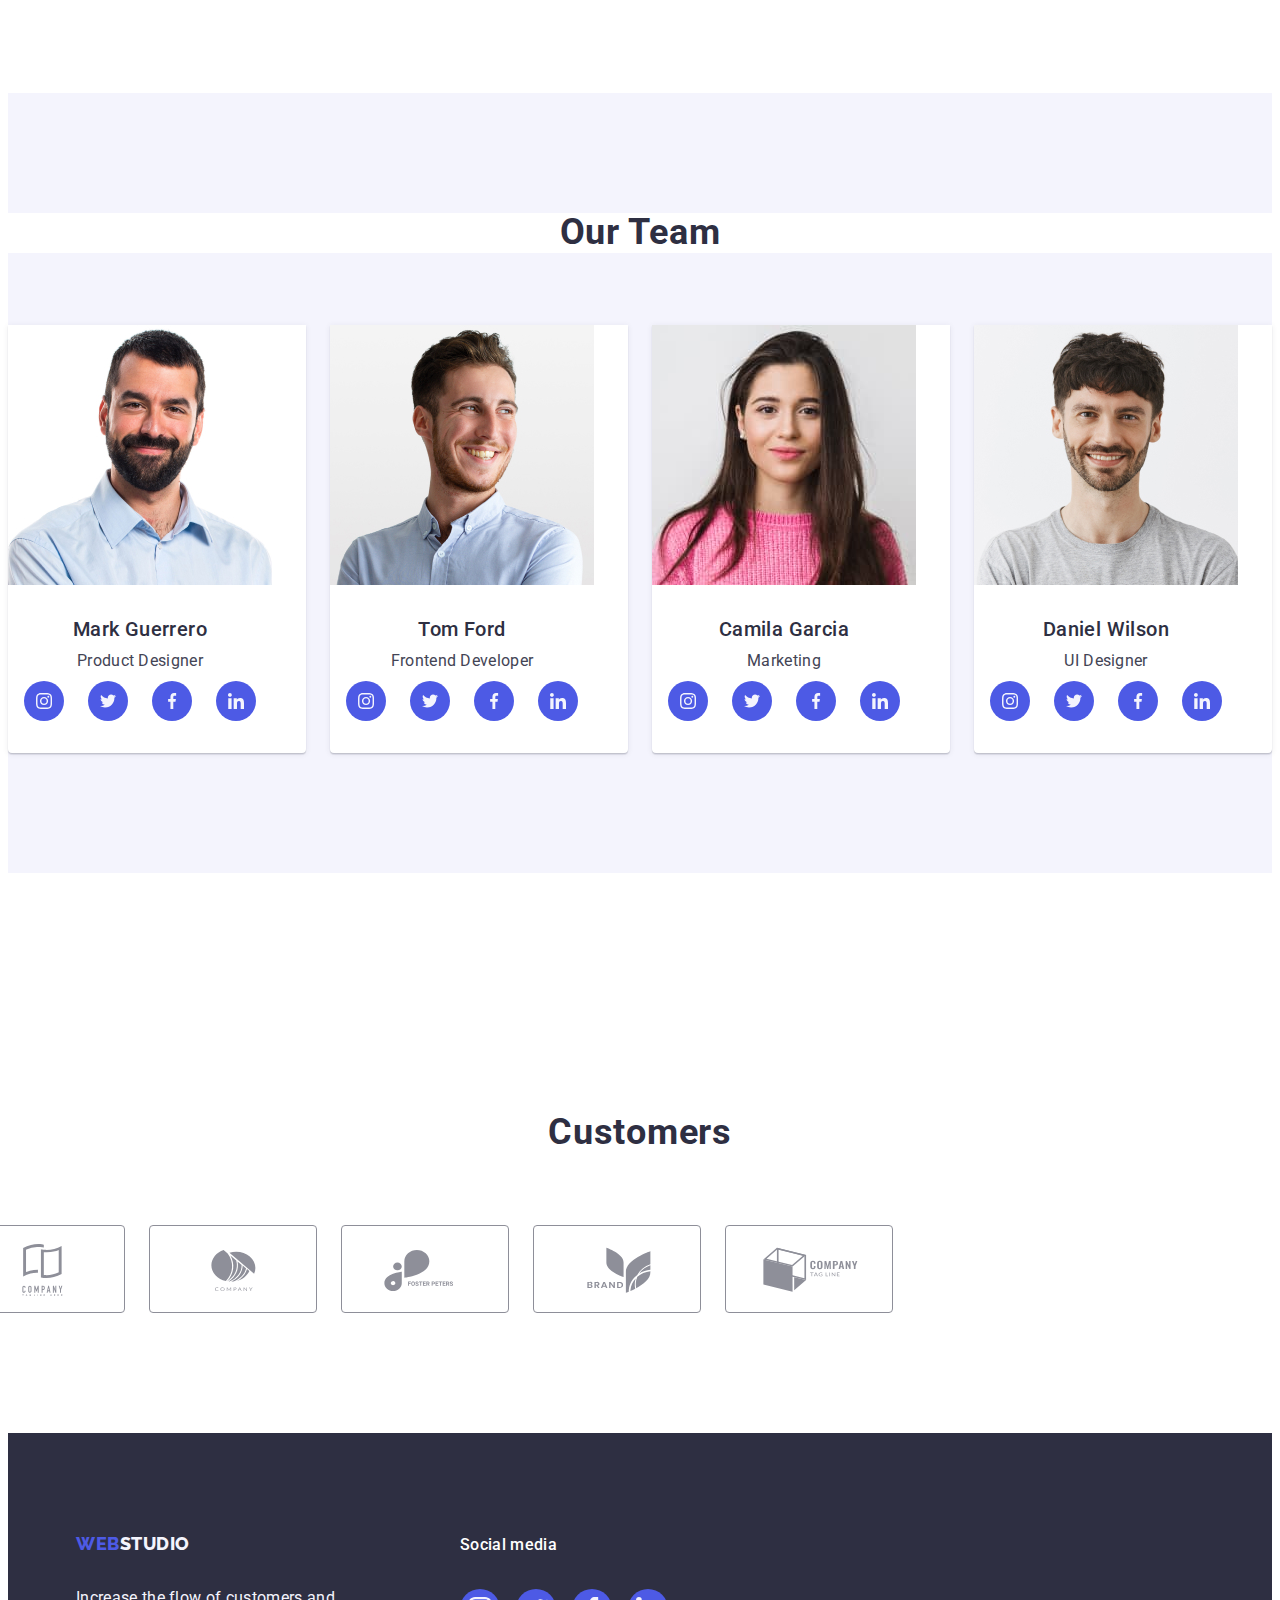
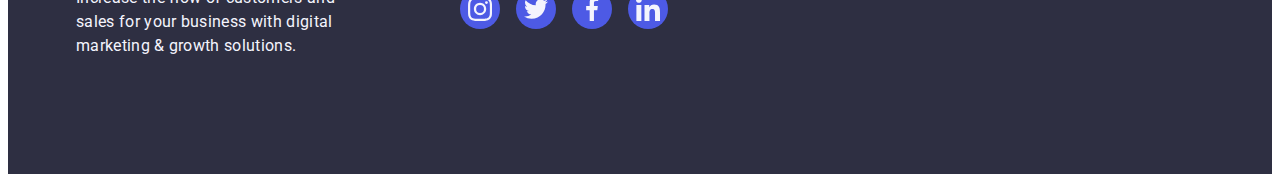
==== commit f34cd7fb: "Task 4 (06.22-3)" ====
--- a/index.html
+++ b/index.html
@@ -168,17 +168,17 @@
                 <p class="person-position">Product Designer</p>
                 <ul class="team-sm-list list">
                   <li class="team-sm-item"><a href="" class="team-sm-link link" target="blank" rel="noopener no referrer">
-                    <svg class="team-sm-icon">
+                    <svg class="team-sm-icon" width="16" height="16">
                       <use href="./images/icons.svg#icon-instagram"></use>
                     </svg>
                   </a></li>
-                  <li class="team-sm-item"><a href="" class="team-sm-link link" target="blank" rel="noopener no referrer"><svg class="team-sm-icon">
+                  <li class="team-sm-item"><a href="" class="team-sm-link link" target="blank" rel="noopener no referrer"><svg class="team-sm-icon" width="16" height="16">
                     <use href="./images/icons.svg#icon-twitter"></use>
                   </svg></a></li>
-                  <li class="team-sm-item"><a href="" class="team-sm-link link" target="blank" rel="noopener no referrer"><svg class="team-sm-icon">
+                  <li class="team-sm-item"><a href="" class="team-sm-link link" target="blank" rel="noopener no referrer"><svg class="team-sm-icon" width="16" height="16">
                     <use href="./images/icons.svg#icon-facebook"></use>
                   </svg></a></li>
-                  <li class="team-sm-item"><a href="" class="team-sm-link link" target="blank" rel="noopener no referrer"><svg class="team-sm-icon">
+                  <li class="team-sm-item"><a href="" class="team-sm-link link" target="blank" rel="noopener no referrer"><svg class="team-sm-icon" width="16" height="16">
                     <use href="./images/icons.svg#icon-linkedin"></use>
                   </svg>
                 </a>
@@ -198,17 +198,17 @@
                 <p class="person-position">Frontend Developer</p>
                 <ul class="team-sm-list list">
                   <li class="team-sm-item"><a href="" class="team-sm-link link" target="blank" rel="noopener no referrer">
-                    <svg class="team-sm-icon">
+                    <svg class="team-sm-icon" width="16" height="16">
                       <use href="./images/icons.svg#icon-instagram"></use>
                     </svg>
                   </a></li>
-                  <li class="team-sm-item"><a href="" class="team-sm-link link" target="blank" rel="noopener no referrer"><svg class="team-sm-icon">
+                  <li class="team-sm-item"><a href="" class="team-sm-link link" target="blank" rel="noopener no referrer"><svg class="team-sm-icon" width="16" height="16">
                     <use href="./images/icons.svg#icon-twitter"></use>
                   </svg></a></li>
-                  <li class="team-sm-item"><a href="" class="team-sm-link link" target="blank" rel="noopener no referrer"><svg class="team-sm-icon">
+                  <li class="team-sm-item"><a href="" class="team-sm-link link" target="blank" rel="noopener no referrer"><svg class="team-sm-icon" width="16" height="16">
                     <use href="./images/icons.svg#icon-facebook"></use>
                   </svg></a></li>
-                  <li class="team-sm-item"><a href="" class="team-sm-link link" target="blank" rel="noopener no referrer"><svg class="team-sm-icon">
+                  <li class="team-sm-item"><a href="" class="team-sm-link link" target="blank" rel="noopener no referrer"><svg class="team-sm-icon" width="16" height="16">
                     <use href="./images/icons.svg#icon-linkedin"></use>
                   </svg></a></li>
                 </ul>
@@ -226,17 +226,17 @@
                 <p class="person-position">Marketing</p>
                 <ul class="team-sm-list list">
                   <li class="team-sm-item"><a href="" class="team-sm-link link" target="blank" rel="noopener no referrer">
-                    <svg class="team-sm-icon">
+                    <svg class="team-sm-icon" width="16" height="16">
                       <use href="./images/icons.svg#icon-instagram"></use>
                     </svg>
                   </a></li>
-                  <li class="team-sm-item"><a href="" class="team-sm-link link" target="blank" rel="noopener no referrer"><svg class="team-sm-icon">
+                  <li class="team-sm-item"><a href="" class="team-sm-link link" target="blank" rel="noopener no referrer"><svg class="team-sm-icon" width="16" height="16">
                     <use href="./images/icons.svg#icon-twitter"></use>
                   </svg></a></li>
-                  <li class="team-sm-item"><a href="" class="team-sm-link link" target="blank" rel="noopener no referrer"><svg class="team-sm-icon">
+                  <li class="team-sm-item"><a href="" class="team-sm-link link" target="blank" rel="noopener no referrer"><svg class="team-sm-icon" width="16" height="16">
                     <use href="./images/icons.svg#icon-facebook"></use>
                   </svg></a></li>
-                  <li class="team-sm-item"><a href="" class="team-sm-link link" target="blank" rel="noopener no referrer"><svg class="team-sm-icon">
+                  <li class="team-sm-item"><a href="" class="team-sm-link link" target="blank" rel="noopener no referrer"><svg class="team-sm-icon" width="16" height="16">
                     <use href="./images/icons.svg#icon-linkedin"></use>
                   </svg></a></li>
                 </ul>
@@ -258,13 +258,13 @@
                       <use href="./images/icons.svg#icon-instagram"></use>
                     </svg>
                   </a></li>
-                  <li class="team-sm-item"><a href="" class="team-sm-link link" target="blank" rel="noopener no referrer"><svg class="team-sm-icon">
+                  <li class="team-sm-item"><a href="" class="team-sm-link link" target="blank" rel="noopener no referrer"><svg class="team-sm-icon" width="16" height="16">
                     <use href="./images/icons.svg#icon-twitter"></use>
                   </svg></a></li>
-                  <li class="team-sm-item"><a href="" class="team-sm-link link" target="blank" rel="noopener no referrer"><svg class="team-sm-icon">
+                  <li class="team-sm-item"><a href="" class="team-sm-link link" target="blank" rel="noopener no referrer"><svg class="team-sm-icon" width="16" height="16">
                     <use href="./images/icons.svg#icon-facebook"></use>
                   </svg></a></li>
-                  <li class="team-sm-item"><a href="" class="team-sm-link link" target="blank" rel="noopener no referrer"><svg class="team-sm-icon">
+                  <li class="team-sm-item"><a href="" class="team-sm-link link" target="blank" rel="noopener no referrer"><svg class="team-sm-icon" width="16" height="16">
                     <use href="./images/icons.svg#icon-linkedin"></use>
                   </svg>
                 </a>
@@ -282,42 +282,42 @@
           <ul class="customers-list list">
             <li class="customers-item">
               <a href="" class="customers-link link">
-                <svg class="customers-icon">
+                <svg class="customers-icon" width="104" height="56">
                   <use href="./images/icons.svg#icon-client-1"></use>
                 </svg>
               </a>
             </li>
             <li class="customers-item">
               <a href="" class="customers-link link">
-                <svg class="customers-icon">
+                <svg class="customers-icon" width="104" height="56">
                   <use href="./images/icons.svg#icon-client-2"></use>
                 </svg>
               </a>
             </li>
             <li class="customers-item">
               <a href="" class="customers-link link">
-                <svg class="customers-icon">
+                <svg class="customers-icon" width="104" height="56">
                   <use href="./images/icons.svg#icon-client-3"></use>
                 </svg>
               </a>
             </li>
             <li class="customers-item">
               <a href="" class="customers-link link">
-                <svg class="customers-icon">
+                <svg class="customers-icon" width="104" height="56">
                   <use href="./images/icons.svg#icon-client-4"></use>
                 </svg>
               </a>
             </li>
             <li class="customers-item">
               <a href="" class="customers-link link">
-                <svg class="customers-icon">
+                <svg class="customers-icon" width="104" height="56">
                   <use href="./images/icons.svg#icon-client-5"></use>
                 </svg>
               </a>
             </li>
             <li class="customers-item">
               <a href="" class="customers-link link">
-                <svg class="customers-icon">
+                <svg class="customers-icon" width="104" height="56">
                   <use href="./images/icons.svg#icon-client-6"></use>
                 </svg>
               </a>
--- a/css/styles.css
+++ b/css/styles.css
@@ -76,7 +76,7 @@
 .header {
     background-color: var(--white-text);
     padding: 25.5px 156px;
-    border-bottom: 1px solid var(--btn-lines)
+    border-bottom: 1px solid var(--btn-lines);
     box-shadow: 0px 2px 1px rgba(46, 47, 66, 0.08),
     0px 1px 1px rgba(46, 47, 66, 0.16), 0px 1px 6px rgba(46, 47, 66, 0.08);
 }
@@ -383,7 +383,7 @@
 .team-sm-icon {
     width: 16px;
     height: 16px;
-    fill: currentColor;
+    fill: var(--light-color)
 }
 
 .team-sm-link:is(:hover, :focus) {
@@ -404,20 +404,22 @@
     font-style: normal;
     font-weight: 700;
     font-size: 36px;
-    line-height: 40px;
+    line-height: 1.11;
     text-align: center;
     letter-spacing: 0.02em;
     text-transform: capitalize;
     color: #2E2F42;
     margin-top: 120px;
+    margin-bottom: 72px;
 }
 
 .customers-list {
+    width: calc((100% - 120px) / 6);
     display: flex;
     gap: 24px;
     align-items: center;
     justify-content: center;
-    margin: 72px 156px 120px 156px;
+    margin: 0px 156px 120px 156px;
 }
 
 .customers-item {
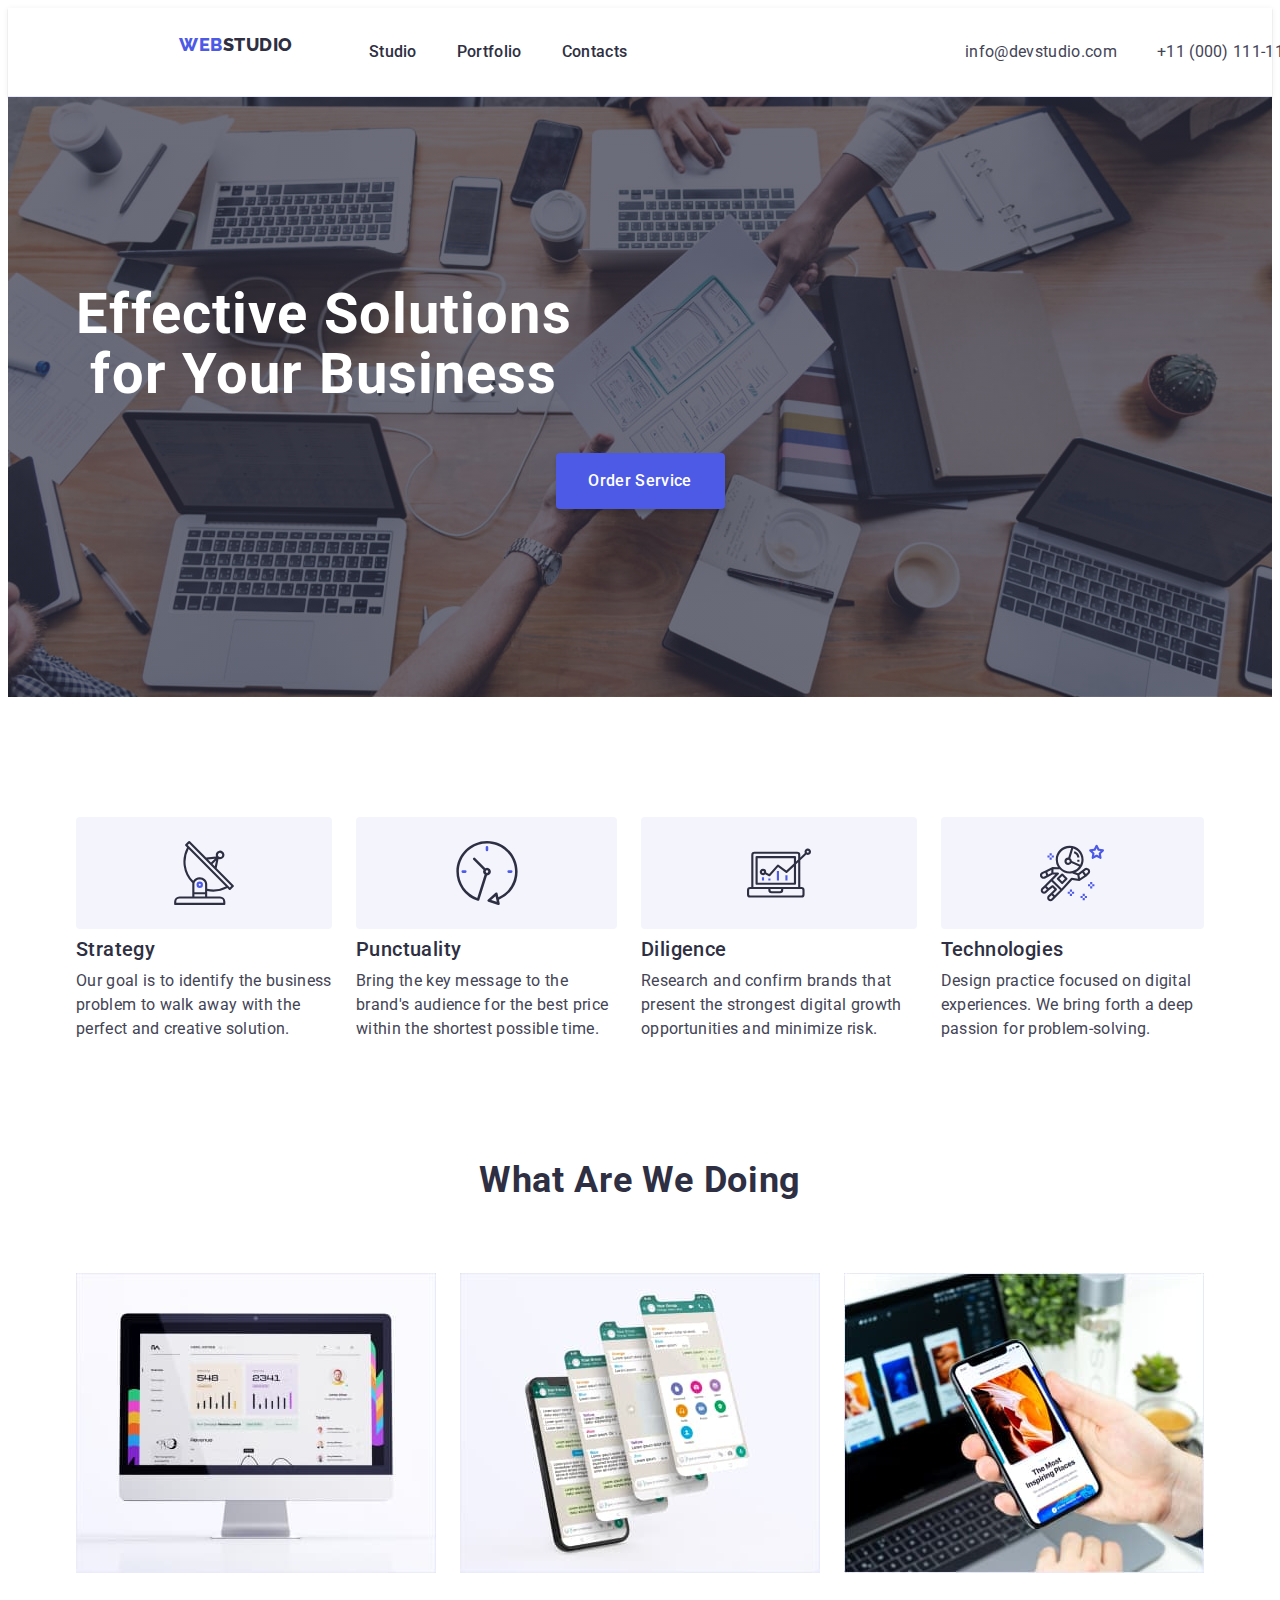
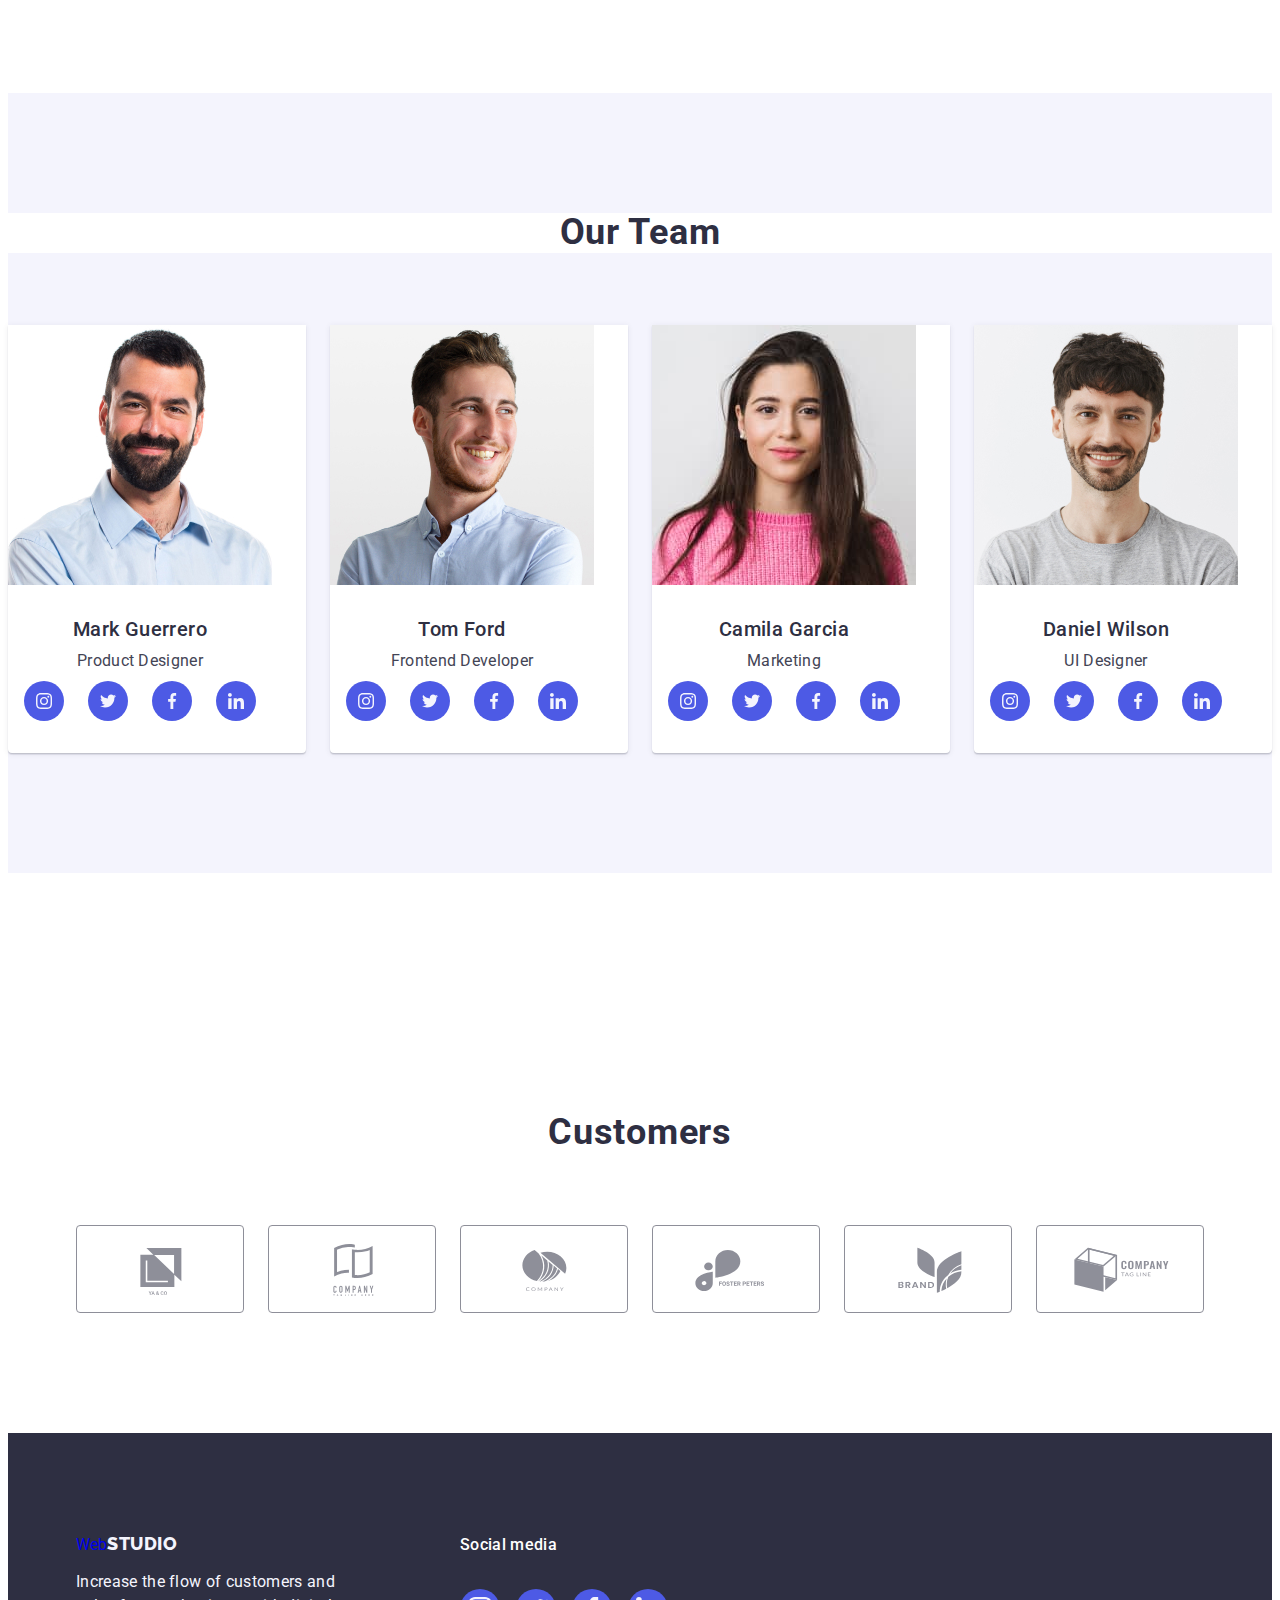
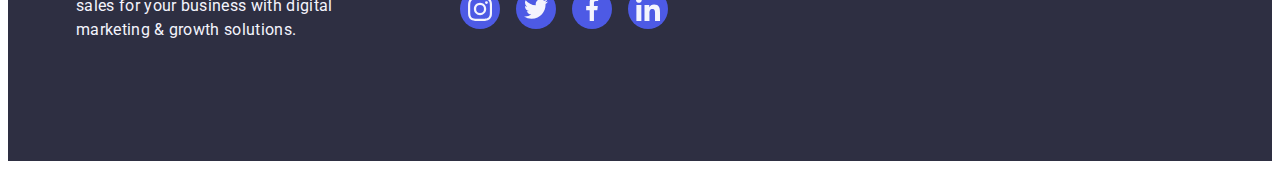
==== commit a87a4b8d: "Task 4 (06.22-4)" ====
--- a/index.html
+++ b/index.html
@@ -332,7 +332,7 @@
     <footer class="footer">
       <div class="footer-container container">
       <div class="logo-container">
-        <a class="full-logo link" href="./index.html"
+        <a class="full-logo-footer link" href="./index.html"
           >Web<span class="footer-logo">Studio</span></a
         >
         <p class="text">
--- a/css/styles.css
+++ b/css/styles.css
@@ -6,6 +6,7 @@
     --btn-blue: #4D5AE5;
     --btn-focus: #404BBF;
     --btn-lines: #e7e9fc;
+    --customers-logo: #8e8f99;
     --text-font-size: 16px;
     --standart-line-height: 1.50;
     --standart-letter-spacing: 0.02em;
@@ -414,7 +415,7 @@
 }
 
 .customers-list {
-    width: calc((100% - 120px) / 6);
+    
     display: flex;
     gap: 24px;
     align-items: center;
@@ -428,25 +429,27 @@
 }
 
 .customers-link {
+    width: calc((100% - 120px) / 6);
     display: flex;
     width: 168px;
     height: 88px;
-    border: 1px solid #8E8F99;
+    border: 1px solid var(--customers-logo);
     border-radius: 4px;
     align-items: center;
     justify-content: center;
-    fill: #8E8F99;
+    fill: var(--customers-logo);
 }
 
 
 .customers-icon {
     width: 104px;
     height: 56px;
+    fill: currentColor;
 }
 
 .customers-link:is(:hover, :focus){
-    border-color:#4D5AE5;
-    color: #4D5AE5;
+    border-color:#404bbf;
+    color: #404bbf;
 }
 
 /* Footer */
@@ -463,6 +466,8 @@
 .logo-container {
     margin-right: 120px;
 }
+
+.full-logo-footer{margin-bottom: 16px;}
 
 .footer-logo {
     display: inline-block;
